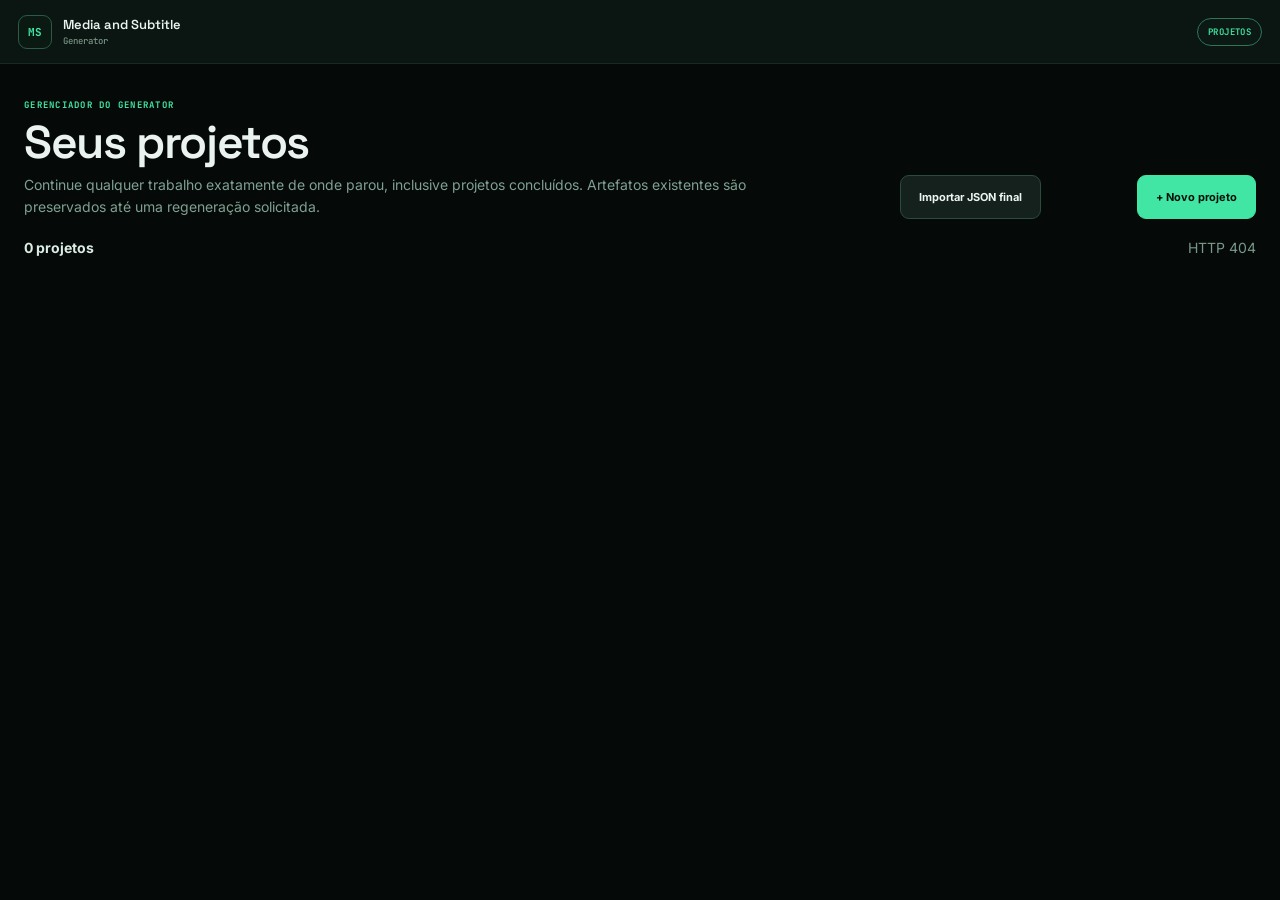
==== static/index.html @ 605be4d1 "Initial commit: Media and Subtitle Generator" ====
<!doctype html><html lang="pt-BR"><head><meta charset="utf-8"><meta name="viewport" content="width=device-width,initial-scale=1"><meta name="theme-color" content="#07100c"><title>Projetos · Generator</title><link href="https://fonts.googleapis.com/css2?family=Inter:wght@400;500;600;700&family=JetBrains+Mono:wght@400;500;600&family=Space+Grotesk:wght@500;600;700&display=swap" rel="stylesheet"><link rel="stylesheet" href="/static/styles.css?v=alpha-1.51"></head><body data-page="projects">
<header class="topbar"><a class="brand" href="/"><span class="brand-mark">MS</span><span><b>Media and Subtitle</b><small>Generator</small></span></a><div class="top-actions"><span class="alpha-chip">PROJETOS</span></div></header>
<main class="page-shell projects-shell"><header class="page-hero"><div><span class="eyebrow">GERENCIADOR DO GENERATOR</span><h1>Seus projetos</h1><p>Continue qualquer trabalho exatamente de onde parou, inclusive projetos concluídos. Artefatos existentes são preservados até uma regeneração solicitada.</p></div><button id="importFinalProject" class="btn btn-outline btn-lg" type="button">Importar JSON final</button><input id="finalProjectFile" type="file" accept=".json,application/json" hidden><button id="newProject" class="btn btn-primary btn-lg" type="button">+ Novo projeto</button></header><section class="projects-summary"><b id="projectCount">0 projetos</b><span id="projectsMessage">Carregando…</span></section><section id="projectsGrid" class="projects-grid" aria-live="polite"></section><nav id="projectsPagination" class="projects-pagination" aria-label="Paginação"></nav></main>
<dialog id="deleteProjectDialog" class="app-dialog project-delete-dialog"><div class="dialog-panel"><header class="dialog-head"><div><span class="mini-kicker">EXCLUIR PROJETO</span><h2>Confirma a exclusão?</h2></div></header><p id="deleteProjectText"></p><div class="dialog-actions"><button id="cancelDeleteProject" class="btn btn-outline" type="button">Cancelar</button><button id="confirmDeleteProject" class="btn btn-danger" type="button">Excluir definitivamente</button></div></div></dialog><script src="/static/projects.js?v=alpha-1.2" defer></script></body></html>
---- static/styles.css ----
:root{--bg:#050a08;--surface:#08110d;--surface2:#0b1712;--surface3:#0d1c16;--line:#1b352a;--line2:#284a3b;--ink:#eaf3ef;--muted:#75978a;--soft:#93aea2;--accent:#41e6a4;--accent2:#2dbf86;--warning:#ffc064;--danger:#ff8b78;--mono:"JetBrains Mono",monospace;--sans:Inter,system-ui,sans-serif;--display:"Space Grotesk",Inter,sans-serif}
*[hidden]{display:none!important}
*{box-sizing:border-box}html{background:var(--bg);color-scheme:dark;scroll-behavior:smooth}body{margin:0;background:var(--bg);color:var(--ink);font-family:var(--sans);font-size:14px;min-height:100vh}button,input{font:inherit}a{color:inherit}.topbar{height:64px;border-bottom:1px solid #172a22;background:#0b1511;display:flex;align-items:center;justify-content:space-between;padding:0 18px;position:sticky;top:0;z-index:30}.brand{display:flex;align-items:center;gap:11px;text-decoration:none}.brand-mark{width:34px;height:34px;border:1px solid #2b5b47;border-radius:9px;display:grid;place-items:center;color:var(--accent);font:700 11px var(--mono);background:#0a1a13}.brand b{display:block;font:600 13px var(--display)}.brand small{display:block;color:#779487;font:500 9px var(--mono);margin-top:2px}.top-actions{display:flex;gap:8px;align-items:center}.alpha-chip,.status-chip,.stage-chip,.hero-badge{border:1px solid #274b3b;border-radius:999px;padding:7px 10px;font:600 9px var(--mono);letter-spacing:.04em;color:#89a99b;background:#0b1813}.alpha-chip,.stage-chip.ready{color:var(--accent);border-color:#2d7658}.flow-nav{margin:14px 16px 0;border:1px solid #193126;border-radius:11px;background:#08120e;display:flex;overflow:hidden;position:sticky;top:76px;z-index:20}.flow-nav a{flex:1;min-width:0;text-decoration:none;display:flex;align-items:center;justify-content:center;gap:7px;padding:10px 12px;color:#547466;font:600 10px var(--mono);border-right:1px solid #13261e;pointer-events:none}.flow-nav a:last-child{border-right:0}.flow-nav a.active{background:#0e2118;color:#f1faf6}.flow-nav a.active span{color:var(--accent)}.page-shell{width:min(1420px,calc(100% - 32px));margin:0 auto;padding:26px 0 70px}.page-hero{display:flex;align-items:flex-end;justify-content:space-between;gap:24px;margin:4px 8px 20px}.eyebrow,.mini-kicker,.field-label{font:700 9px var(--mono);letter-spacing:.14em;color:var(--accent)}.page-hero h1{font:600 clamp(30px,4vw,46px)/1.04 var(--display);margin:8px 0 7px;letter-spacing:-.03em}.page-hero p{margin:0;color:#7fa092;max-width:780px;line-height:1.6}.hero-badge{padding:9px 13px}.panel{border:1px solid #1b3a2d;border-radius:16px;background:#07130e;margin:0 8px 18px;overflow:hidden;box-shadow:0 12px 38px rgba(0,0,0,.12)}.stage-panel{scroll-margin-top:130px}.panel-head{display:flex;align-items:center;justify-content:space-between;gap:20px;padding:18px 22px;border-bottom:1px solid #173126;background:#081610}.stage-title{display:flex;align-items:center;gap:14px}.stage-number{width:38px;height:38px;border-radius:11px;border:1px solid #2e654e;display:grid;place-items:center;color:var(--accent);font:700 10px var(--mono)}.stage-title h2{margin:0 0 4px;font:600 20px var(--display)}.stage-title p{margin:0;color:#769688;font-size:11px;line-height:1.5}.stage-chip{white-space:nowrap}.field-block{display:block;padding:22px}.field-label{display:block;margin-bottom:9px}.url-row{display:flex;gap:10px}.text-field{width:100%;border:1px solid #294b3d;border-radius:10px;background:#06100c;color:#edf6f2;padding:13px 14px;outline:none}.text-field:focus{border-color:var(--accent);box-shadow:0 0 0 2px rgba(65,230,164,.08)}.mono{font-family:var(--mono);font-size:11px}.inline-status{margin-top:9px;color:#668679;font:500 10px/1.45 var(--mono);min-height:15px}.inline-status.loading{color:#d3b06a}.inline-status.success{color:var(--accent)}.inline-status.error{color:var(--danger)}.btn{appearance:none;border:1px solid #2b4b3d;border-radius:9px;background:#12221b;color:#ecf4f0;min-height:40px;padding:0 14px;font-weight:700;font-size:11px;cursor:pointer;transition:.15s ease;white-space:nowrap}.btn:hover:not(:disabled){border-color:#438365;transform:translateY(-1px)}.btn:disabled{opacity:.42;cursor:not-allowed}.btn-outline{background:#14211c}.btn-primary{background:var(--accent);border-color:var(--accent);color:#04110b}.btn-primary:hover:not(:disabled){background:#50efb0}.btn-lg{min-height:44px;padding:0 18px}.btn-sm{min-height:34px;font-size:10px}.validated-box{margin:0 22px 22px;border:1px solid #2c8f65;border-radius:13px;background:#0a2117;padding:17px;display:grid;grid-template-columns:auto 1fr auto;gap:14px;align-items:center}.validated-icon{width:38px;height:38px;border-radius:50%;display:grid;place-items:center;background:var(--accent);color:#042014;font-weight:800}.validated-box h3{margin:4px 0;font:600 16px var(--display)}.validated-box p{margin:0 0 5px;color:#8daf9f;font-size:11px}.validated-box code{color:#77a995;font:500 9px var(--mono);overflow-wrap:anywhere}.type-picker{border:0;margin:0;padding:22px;display:grid;grid-template-columns:1fr 1fr;gap:12px}.type-picker legend{grid-column:1/-1;padding:0;margin-bottom:8px;font:700 9px var(--mono);letter-spacing:.14em;color:#6f9082}.type-option{display:block;position:relative}.type-option input{position:absolute;opacity:0}.type-option span{display:block;border:1px solid #223f33;border-radius:13px;background:#0a1712;padding:16px;min-height:92px;cursor:pointer}.type-option b{display:block;font:600 14px var(--display);margin-bottom:6px}.type-option small{color:#739486;line-height:1.5}.type-option input:checked+span{border-color:#3ecf91;box-shadow:0 0 0 1px #3ecf91 inset;background:#0d2017}.dual-toggle{margin:0 22px 18px;padding:15px;border:1px solid #223e32;border-radius:12px;background:#09150f;display:flex;align-items:center;gap:12px;cursor:pointer}.dual-toggle input{position:absolute;opacity:0}.switch{width:40px;height:22px;border-radius:999px;border:1px solid #345847;background:#0b1712;position:relative;flex:0 0 auto}.switch:after{content:"";width:16px;height:16px;border-radius:50%;background:#6b8378;position:absolute;top:2px;left:3px;transition:.15s}.dual-toggle input:checked+.switch{border-color:#3cd794;background:#123221}.dual-toggle input:checked+.switch:after{left:19px;background:var(--accent)}.dual-toggle b{display:block;font-size:12px}.dual-toggle small{display:block;color:#739486;margin-top:3px}.notice{margin:0 22px 18px;border:1px solid #765622;border-radius:11px;padding:13px 15px;background:#1b160b;display:flex;gap:12px;align-items:center}.notice b{color:#ffd18a}.notice span{color:#a99775;font-size:11px}.stage-actions{padding:0 22px 22px;display:flex;align-items:center;justify-content:space-between;gap:10px}.prepare-box{padding:20px 22px}.prepare-row{display:flex;align-items:center;justify-content:space-between;gap:12px;font-size:11px}.prepare-row strong{font:700 11px var(--mono);color:var(--accent)}.progress-track{height:5px;background:#11231b;border-radius:999px;overflow:hidden;margin:12px 0}.progress-track i{display:block;height:100%;width:0;background:var(--accent);transition:width .2s ease}.prepare-box p{margin:0;color:#739486;font-size:10px}.wave-workspace{padding:18px 22px 22px}.video-shell{background:#000;border:1px solid #193629;border-radius:13px;overflow:hidden}.video-shell video{display:block;width:100%;max-height:520px;background:#000}.wave-editor-body{margin-top:12px;border:1px solid #1f3e31;border-radius:12px;overflow:hidden;background:#06100c}.wave-head{height:38px;padding:0 12px;display:flex;align-items:center;justify-content:space-between;color:#6e9182;font:600 9px var(--mono);letter-spacing:.06em}.wave-editor-stage{--wave-bg:#07100c;--wave-line:#355346;--wave-accent:#38e5a5;position:relative;width:100%;min-height:118px;outline:none;cursor:crosshair}.wave-editor-stage:focus{box-shadow:0 0 0 1px #3ecf91 inset}.wave-editor-stage canvas{display:block}.wave-legend{height:34px;border-top:1px solid #163126;display:flex;align-items:center;gap:18px;padding:0 12px;color:#668678;font:600 8px var(--mono)}.wave-legend i{display:inline-block;width:8px;height:8px;border-radius:50%;margin-right:5px}.wave-legend .in,.wave-legend .out{background:var(--accent)}.wave-legend .play{background:#fff}.range-grid{display:grid;grid-template-columns:1fr auto 1fr minmax(130px,.42fr);gap:10px;align-items:end;margin-top:12px}.range-grid label,.duration-box{border:1px solid #213f33;border-radius:10px;padding:10px;background:#091611}.range-grid label span,.duration-box span{display:block;color:#6d8e80;font:700 8px var(--mono);letter-spacing:.08em;margin-bottom:6px}.range-time{width:100%;border:0;background:transparent;color:#eff8f4;outline:none;font:600 12px var(--mono)}.range-arrow{padding-bottom:18px;color:#5c7d6e}.duration-box b{font:600 12px var(--mono);color:var(--accent)}.wave-controls{margin-top:12px;display:flex;align-items:center;justify-content:space-between;gap:14px}.wave-controls>div:first-child{display:flex;gap:8px;flex-wrap:wrap}.shortcuts{display:flex;gap:8px;flex-wrap:wrap;justify-content:flex-end;color:#668678;font:500 8px var(--mono)}kbd{border:1px solid #315245;border-bottom-width:2px;border-radius:5px;padding:2px 5px;background:#0c1b15;color:#b6cec3;font:600 8px var(--mono)}.final-actions{padding:18px 0 0}.app-dialog{width:min(760px,calc(100% - 28px));border:1px solid #315845;border-radius:16px;padding:0;background:#09130f;color:var(--ink);box-shadow:0 30px 90px rgba(0,0,0,.65)}.app-dialog::backdrop{background:rgba(0,0,0,.74);backdrop-filter:blur(3px)}.dialog-panel{padding:20px}.dialog-head{display:flex;justify-content:space-between;align-items:flex-start;gap:16px}.dialog-head h2{margin:5px 0 0;font:600 24px var(--display)}.dialog-panel>p{color:#78988a;font-size:11px;line-height:1.55}.dialog-x{appearance:none;border:0;background:transparent;color:#91aa9f;font-size:27px;cursor:pointer}.dialog-panel .field-block{padding:12px 0}.validated-inline{display:flex;gap:10px;align-items:center;border:1px solid #2c8f65;background:#0a2117;border-radius:10px;padding:11px 12px}.validated-inline>span{color:var(--accent);font-weight:800}.validated-inline b{display:block;font-size:11px}.validated-inline small{display:block;color:#78a08d;margin-top:3px}.dialog-actions{display:flex;justify-content:flex-end;gap:9px;padding-top:17px;margin-top:16px;border-top:1px solid #20372e}
@media(max-width:850px){.topbar{padding:0 12px}.flow-nav{margin:10px 8px 0;top:72px}.flow-nav a{font-size:8px;padding:9px 6px}.page-shell{width:min(100% - 16px,1420px);padding-top:18px}.page-hero{align-items:flex-start;flex-direction:column}.panel{margin-left:0;margin-right:0}.validated-box{grid-template-columns:auto 1fr}.validated-box .btn{grid-column:1/-1}.type-picker{grid-template-columns:1fr}.range-grid{grid-template-columns:1fr auto 1fr}.duration-box{grid-column:1/-1}.wave-controls{align-items:flex-start;flex-direction:column}.shortcuts{justify-content:flex-start}.url-row{flex-direction:column}.stage-title p{display:none}.hero-badge{display:none}}

/* Alpha 1.1 — one flow per page */
.flow-nav a{pointer-events:auto}
.flow-nav a.is-disabled{pointer-events:none;opacity:.36}
.btn-link{display:inline-flex;align-items:center;justify-content:center;text-decoration:none}
.source-summary{margin:20px 22px 0;padding:14px 16px;border:1px solid #1e3c30;border-radius:11px;background:#08150f;display:grid;grid-template-columns:auto 1fr;gap:5px 14px;align-items:center}
.source-summary .mini-kicker{grid-row:1/3}.source-summary b{font:600 13px var(--display)}.source-summary code{color:#6f9483;font:500 9px var(--mono);overflow-wrap:anywhere}
.page-status{margin:0 22px 14px}.wave-page-panel{padding-bottom:2px}
.video-shell{width:812px;max-width:100%;height:397px;margin:0 auto;background:#000;display:flex;align-items:center;justify-content:center}
.video-shell video{display:block;width:812px;height:397px;max-width:100%;max-height:none;object-fit:contain;background:#000}
.wave-editor-body,.range-grid,.wave-controls,#cutMessage,.final-actions{width:min(100%,1000px);margin-left:auto;margin-right:auto}
.wave-editor-body{margin-top:14px}
@media(max-width:850px){
  .video-shell{width:100%;height:auto;aspect-ratio:812/397}
  .video-shell video{width:100%;height:100%;aspect-ratio:812/397}
  .source-summary{grid-template-columns:1fr}.source-summary .mini-kicker{grid-row:auto}
}

/* Alpha 1.2 — desktop split layout + global Wave Editor contract */
.flow-nav{top:64px;margin-top:0;z-index:29;border-radius:0 0 11px 11px;box-shadow:0 10px 28px rgba(0,0,0,.22)}
.wave-workspace{padding:18px 22px 22px}
.wave-main-grid{display:grid;grid-template-columns:812px minmax(0,1fr);gap:20px;align-items:start;margin:0 auto;max-width:1344px}
.wave-video-column,.wave-editor-column{min-width:0}
.column-kicker{margin:0 0 8px;color:#6f9383;font:700 9px var(--mono);letter-spacing:.1em}
.wave-video-column .video-shell{width:812px;max-width:100%;height:397px;margin:0;background:#000}
.wave-video-column .video-shell video{display:block;width:812px;height:397px;max-width:100%;max-height:none;object-fit:contain;background:#000}
.wave-editor-column .wave-editor-body{width:100%;margin:0}
.wave-editor-column .wave-editor-stage{min-height:196px}
.wave-editor-column .range-grid{width:100%;grid-template-columns:minmax(0,1fr) auto minmax(0,1fr);margin-top:10px}
.wave-editor-column .duration-box{grid-column:1/-1}
.wave-editor-column .wave-controls{width:100%;align-items:flex-start;flex-direction:column}
.wave-editor-column .shortcuts{justify-content:flex-start}
.wave-workspace>#cutMessage,.wave-workspace>.final-actions{width:min(100%,1344px);margin-left:auto;margin-right:auto}
.range-selector{cursor:text;transition:border-color .15s ease,box-shadow .15s ease}
.range-selector:focus-within{border-color:var(--accent);box-shadow:0 0 0 1px rgba(65,230,164,.28) inset}
.wave-editor-stage[data-active-handle="start"]{box-shadow:0 0 0 1px rgba(65,230,164,.55) inset}
.wave-editor-stage[data-active-handle="end"]{box-shadow:0 0 0 1px rgba(255,192,100,.55) inset}

@media(max-width:1180px){
  .wave-main-grid{grid-template-columns:1fr;max-width:812px}
  .wave-video-column .video-shell{width:100%;height:auto;aspect-ratio:812/397}
  .wave-video-column .video-shell video{width:100%;height:100%;aspect-ratio:812/397}
}
@media(max-width:850px){
  .flow-nav{top:64px;margin:0 8px;border-radius:0 0 10px 10px}
  .wave-main-grid{gap:14px}
  .wave-editor-column .range-grid{grid-template-columns:1fr auto 1fr}
  .wave-editor-column .wave-editor-stage{min-height:150px}
}
@media(max-width:560px){
  .wave-editor-column .range-grid{grid-template-columns:1fr}
  .wave-editor-column .range-arrow{display:none}
  .wave-editor-column .duration-box{grid-column:auto}
}

/* Alpha 1.3 — media processing page: live logs + downloadable artifacts */
.process-page-shell{width:min(1420px,calc(100% - 32px));margin:0 auto;padding:22px 0 60px}
.process-grid{display:grid;grid-template-columns:minmax(0,1fr) minmax(420px,.86fr);gap:18px;align-items:stretch}
.process-pane{border:1px solid #1b3a2d;border-radius:16px;background:#07130e;min-height:610px;overflow:hidden;box-shadow:0 12px 38px rgba(0,0,0,.12)}
.process-pane-head{height:82px;padding:0 20px;display:flex;align-items:center;justify-content:space-between;gap:16px;border-bottom:1px solid #173126;background:#081610}
.process-pane-head h1{margin:4px 0 0;font:600 24px var(--display)}
.process-progress{padding:16px 18px 13px;border-bottom:1px solid #143026;background:#07110d}
.process-progress>div:first-child{display:flex;align-items:center;justify-content:space-between;gap:14px;color:#86a698;font:500 10px var(--mono)}
.process-progress strong{color:var(--accent)}
.process-progress .progress-track{margin:10px 0 0}
.process-error{margin:14px 16px 0;border:1px solid #753e35;background:#20100d;color:#ff9d8d;border-radius:10px;padding:11px 12px;font:500 10px/1.5 var(--mono);white-space:pre-wrap}
.process-logs{height:475px;overflow:auto;padding:12px 16px 18px;background:#050d09;scrollbar-color:#284a3b #07100c}
.log-empty{padding:18px;color:#587669;font:500 10px var(--mono);text-align:center}
.log-line{display:grid;grid-template-columns:76px minmax(0,1fr);gap:10px;padding:7px 0;border-bottom:1px solid rgba(31,63,49,.42);font:500 10px/1.5 var(--mono)}
.log-line time{color:#526f63}.log-line span{color:#94aea2;overflow-wrap:anywhere}
.log-line.success span{color:#72dcaf}.log-line.warning span{color:#e2bc75}.log-line.error span{color:#ff9381}
.artifact-note{margin:16px 18px 4px;color:#6e9182;font:500 10px/1.55 var(--mono)}
.artifact-list{padding:12px 18px 20px;display:grid;gap:10px}
.artifact-empty{min-height:120px;border:1px dashed #28483a;border-radius:13px;display:grid;place-content:center;text-align:center;padding:20px;color:#617f72}
.artifact-empty b{font:600 12px var(--display);color:#95ada2}.artifact-empty span{margin-top:5px;font-size:10px}
.artifact-card{display:grid;grid-template-columns:48px minmax(0,1fr) auto;gap:13px;align-items:center;min-height:78px;padding:12px 14px;border:1px solid #214235;border-radius:13px;background:#091711;text-decoration:none;transition:.15s ease}
.artifact-card:hover{border-color:#3d8a66;background:#0c1d16;transform:translateY(-1px)}
.artifact-icon{width:44px;height:44px;border:1px solid #2f674f;border-radius:10px;display:grid;place-items:center;color:var(--accent);background:#081d14;font:700 9px var(--mono)}
.artifact-copy{min-width:0}.artifact-copy b{display:block;overflow:hidden;text-overflow:ellipsis;white-space:nowrap;font:600 12px var(--display)}.artifact-copy small{display:block;margin-top:5px;color:#6f9182;font:500 9px/1.4 var(--mono)}
.artifact-meta{display:flex;align-items:center;gap:10px;color:#6e9182;font:600 9px var(--mono);white-space:nowrap}.artifact-meta strong{font-size:18px;color:var(--accent)}
@media(max-width:980px){.process-grid{grid-template-columns:1fr}.process-pane{min-height:0}.process-logs{height:390px}}
@media(max-width:560px){.process-page-shell{width:calc(100% - 16px);padding-top:12px}.process-pane-head{height:72px;padding:0 14px}.process-pane-head h1{font-size:20px}.artifact-card{grid-template-columns:42px minmax(0,1fr)}.artifact-meta{grid-column:2;justify-content:space-between}.log-line{grid-template-columns:64px minmax(0,1fr)}}

/* Alpha 1.5 — raw external JSON import preserves protected numeric types */
.process-next-wrap{display:flex;justify-content:flex-end;gap:10px;padding:18px 0 0}
.external-page-shell{width:min(1420px,calc(100% - 32px));margin:0 auto;padding:22px 0 70px;display:grid;gap:18px}
.external-download-panel,.external-return-panel{border:1px solid #1b3a2d;border-radius:16px;background:#07130e;overflow:hidden;box-shadow:0 12px 38px rgba(0,0,0,.12)}
.external-section-head{padding:20px 22px;border-bottom:1px solid #173126;background:#081610;display:flex;align-items:center;justify-content:space-between;gap:18px}
.external-section-head.compact{display:block}.external-section-head h1,.external-section-head h2{margin:5px 0 5px;font:600 24px var(--display)}.external-section-head p{margin:0;color:#769688;font-size:11px;line-height:1.55;max-width:900px}
.external-artifact-grid{padding:18px 20px;display:grid;grid-template-columns:repeat(4,minmax(0,1fr));gap:12px}
.external-artifact-card{display:grid;grid-template-columns:48px minmax(0,1fr);gap:12px;align-items:center;min-height:104px;padding:14px;border:1px solid #214235;border-radius:13px;background:#091711;text-decoration:none;transition:.15s ease}
.external-artifact-card:hover{border-color:#3d8a66;background:#0c1d16;transform:translateY(-1px)}.external-artifact-card .artifact-meta{grid-column:2;justify-content:space-between}
.external-contract-note{margin:0 20px 20px;border:1px solid #23483a;border-radius:12px;background:#081a13;padding:13px 15px;display:grid;gap:5px}.external-contract-note b{font:600 11px var(--display);color:#9fc2b2}.external-contract-note span{color:#739687;font:500 9px/1.55 var(--mono)}.external-contract-note code{color:var(--accent)}
.external-return-panel{padding-bottom:2px}.external-drop-zone{margin:20px;border:1px dashed #37644f;border-radius:16px;min-height:190px;background:#071711;display:flex;flex-direction:column;align-items:center;justify-content:center;text-align:center;padding:28px;cursor:pointer;transition:.15s ease;outline:none}.external-drop-zone:hover,.external-drop-zone:focus,.external-drop-zone.is-dragging{border-color:var(--accent);background:#0a2017;box-shadow:0 0 0 2px rgba(65,230,164,.08) inset}.external-drop-zone.is-loading{opacity:.7;pointer-events:none}.drop-icon{width:48px;height:48px;border-radius:50%;display:grid;place-items:center;border:1px solid #32634e;color:var(--accent);font-size:24px;margin-bottom:13px}.external-drop-zone b{font:600 17px var(--display)}.external-drop-zone span:last-child{margin-top:7px;color:#78998b;font:500 10px var(--mono)}
.external-validation-error{margin:0 20px 18px;border:1px solid #753e35;background:#20100d;color:#ff9d8d;border-radius:11px;padding:13px 14px;font:500 10px/1.6 var(--mono);white-space:pre-wrap;overflow-wrap:anywhere}
.external-validation-success{margin:0 20px 18px;border:1px solid #2c8f65;background:#0a2117;border-radius:13px;padding:16px;display:grid;grid-template-columns:auto 1fr;gap:13px;align-items:center}.external-validation-success h3{margin:4px 0;font:600 15px var(--display)}.external-validation-success p{margin:0;color:#83aa98;font:500 9px/1.5 var(--mono)}
.external-actions{padding:0 20px 20px}
@media(max-width:1100px){.external-artifact-grid{grid-template-columns:repeat(2,minmax(0,1fr))}}
@media(max-width:700px){.external-page-shell{width:calc(100% - 16px);padding-top:12px}.external-section-head{align-items:flex-start;flex-direction:column}.external-artifact-grid{grid-template-columns:1fr;padding:14px}.external-drop-zone{margin:14px;min-height:160px}.external-actions{padding:0 14px 14px;flex-direction:column;align-items:stretch}.external-actions .btn{width:100%}.process-next-wrap{padding-right:2px}}

/* Alpha 1.6 — single-cue EN/PT human review */
.cue-review-page-shell{width:min(1420px,calc(100% - 32px));margin:0 auto;padding:22px 0 72px;display:grid;grid-template-columns:300px minmax(0,1fr);gap:18px;align-items:start}
.cue-review-sidebar,.cue-review-main{border:1px solid #1b3a2d;border-radius:16px;background:#07130e;box-shadow:0 12px 38px rgba(0,0,0,.12)}
.cue-review-sidebar{position:sticky;top:116px;max-height:calc(100vh - 136px);overflow:hidden;display:flex;flex-direction:column}
.cue-sidebar-head{padding:18px 17px 13px;border-bottom:1px solid #173126;background:#081610;display:flex;align-items:center;justify-content:space-between;gap:12px}
.cue-sidebar-head h1{margin:4px 0 0;font:600 21px var(--display)}
.cue-review-progress{min-width:50px;padding:6px 8px;border:1px solid #2b5a45;border-radius:999px;color:var(--accent);font:600 9px var(--mono);text-align:center}
.cue-review-counts{display:grid;grid-template-columns:1fr 1fr;gap:1px;border-bottom:1px solid #173126;background:#173126}
.cue-review-counts span{padding:9px 11px;background:#08130e;color:#6e9182;font:500 9px var(--mono);text-align:center}.cue-review-counts b{color:#a8c1b6}
.cue-review-list{min-height:180px;overflow-y:auto;padding:8px;scrollbar-color:#284a3b #07100c}
.cue-review-list-item{width:100%;display:grid;grid-template-columns:28px minmax(0,1fr) auto;gap:8px;align-items:center;min-height:46px;padding:7px 8px;border:1px solid transparent;border-radius:9px;background:transparent;color:#91aa9e;text-align:left;cursor:pointer}
.cue-review-list-item:hover{background:#0a1b14;border-color:#214235}.cue-review-list-item.active{background:#0b2117;border-color:#357052}
.cue-list-order{color:#668476;font:600 9px var(--mono)}.cue-list-copy{overflow:hidden;text-overflow:ellipsis;white-space:nowrap;font-size:10px}.cue-list-status{padding:4px 5px;border-radius:5px;font:700 7px var(--mono);letter-spacing:.04em}
.cue-review-list-item.pending .cue-list-status{color:#b99b65;background:#221c0e}.cue-review-list-item.accepted .cue-list-status{color:#65dba8;background:#092619}
.cue-review-main{overflow:hidden;min-height:560px}
.cue-review-head{padding:22px 24px;border-bottom:1px solid #173126;background:#081610;display:flex;align-items:flex-start;justify-content:space-between;gap:20px}
.cue-review-head h1{margin:5px 0 4px;font:600 27px var(--display)}.cue-review-head p{margin:0;color:#759587;font-size:11px}
.cue-review-workspace{display:grid;grid-template-columns:minmax(320px,.95fr) minmax(360px,1.05fr);gap:18px;padding:20px 24px}.cue-review-player{min-width:0;align-self:start}.cue-review-video-shell{position:relative;overflow:hidden;border:1px solid #214235;border-radius:12px;background:#020503;aspect-ratio:16/9}.cue-review-video-shell video{display:block;width:100%;height:100%;object-fit:contain;background:#000}.cue-video-state{min-height:17px;padding-top:6px;color:#769586;font:500 8px var(--mono)}.cue-video-state.ready{color:#61c99a}.cue-video-state.error{color:#ff8c80}.cue-review-player-tools{display:flex;align-items:center;gap:8px;flex-wrap:wrap;padding-top:7px}.cue-review-player-tools .btn{min-height:36px;padding:0 12px}.cue-review-autoplay{display:flex;align-items:center;gap:6px;color:#8daa9c;font:500 8px var(--mono);cursor:pointer}.cue-review-autoplay input{accent-color:#41e6a4}.cue-review-timing{width:100%;color:#86a596;font:600 8px var(--mono)}.cue-review-shortcuts{color:#678779;font:500 8px var(--mono)}.cue-review-shortcuts kbd{display:inline-grid;place-items:center;min-height:20px;margin:0 3px;padding:0 6px;border:1px solid #315642;border-bottom-width:2px;border-radius:5px;background:#0b1c14;color:#b6d0c3;font:600 8px var(--mono)}.cue-review-list-item.is-playing{box-shadow:inset 3px 0 #41e6a4;background:#0c251a}
.cue-review-boxes{display:grid;grid-template-columns:repeat(2,minmax(0,1fr));gap:12px;min-width:0}
.cue-text-box{display:block}.cue-text-box>span{display:flex;align-items:center;gap:8px;margin:0 0 8px;color:#83a293;font:600 10px var(--mono)}.cue-text-box>span b{display:grid;place-items:center;width:25px;height:20px;border:1px solid #2d5a46;border-radius:5px;color:var(--accent);font-size:8px}
.cue-text-box textarea{display:block;width:100%;min-height:220px;resize:vertical;border:1px solid #244837;border-radius:13px;background:#050d09;color:#ecf6f1;padding:17px 18px;font:500 18px/1.65 var(--display);outline:none;transition:border-color .15s ease,box-shadow .15s ease}
.cue-text-box textarea:focus{border-color:#3b9b6d;box-shadow:0 0 0 2px rgba(65,230,164,.08)}
.cue-review-main>.inline-status{margin:0 24px;min-height:22px}
.cue-review-actions{padding:16px 24px 24px;display:flex;align-items:center;justify-content:flex-end;gap:10px;border-top:1px solid #142d23}
.cue-review-actions #restoreAICue{margin-right:auto}
.cue-review-actions #deleteCueReview{margin-right:auto}.cue-review-actions #deleteCueReview+#restoreAICue{margin-right:0}.btn-danger{border-color:#71372f;background:#2a1411;color:#ff9a8b}.btn-danger:hover:not(:disabled){border-color:#b65447;background:#3a1915}
.cue-context-menu{position:fixed;z-index:1000;width:210px;padding:6px;border:1px solid #315744;border-radius:10px;background:#09150f;box-shadow:0 18px 50px rgba(0,0,0,.55)}.cue-context-menu[hidden]{display:none}.cue-context-menu button{display:block;width:100%;min-height:34px;padding:0 10px;border:0;border-radius:6px;background:transparent;color:#c7dacf;text-align:left;font:600 10px var(--sans);cursor:pointer}.cue-context-menu button:hover{background:#11271d;color:#fff}.cue-context-menu button:disabled{color:#426052;cursor:not-allowed}.cue-context-menu button:disabled:hover{background:transparent;color:#426052}.cue-context-menu button.danger{color:#ff9a8b}.cue-context-menu button.danger:hover{background:#351814}.cue-context-menu>span{display:block;height:1px;margin:5px;background:#1e392d}
.fine-split-dialog{width:min(760px,calc(100% - 28px))}.fine-split-wave{position:relative;overflow:hidden;margin-top:18px;border:1px solid #2d5744;border-radius:12px;background:#06100c;cursor:ew-resize;touch-action:none;user-select:none}.fine-split-wave:focus{outline:0;box-shadow:0 0 0 2px rgba(255,81,72,.22)}.fine-split-wave canvas{display:block;width:100%;height:150px}.fine-split-readout{display:flex;align-items:center;justify-content:space-between;margin-top:10px;padding:10px 12px;border:1px solid #243f34;border-radius:9px;background:#081610}.fine-split-readout span{color:#78998a;font:700 8px var(--mono);letter-spacing:.1em}.fine-split-readout b{color:#ff7169;font:700 12px var(--mono)}
.fine-split-video-shell{overflow:hidden;margin-top:14px;border:1px solid #294c3d;border-radius:12px;background:#000;aspect-ratio:16/9}.fine-split-video-shell video{display:block;width:100%;height:100%;object-fit:contain;background:#000}.fine-split-preview-actions{display:flex;align-items:center;justify-content:space-between;gap:12px;margin-top:10px}.fine-split-preview-actions small{color:#789487;font:500 9px var(--mono)}
.fine-split-sides{display:flex;justify-content:space-between;gap:12px;margin-top:8px;color:#72998a;font:700 8px var(--mono);letter-spacing:.06em}.fine-split-sides span:last-child{color:#c77772;text-align:right}
.fine-split-text{margin-top:10px;padding:11px 12px;border:1px solid #29483b;border-radius:10px;background:#07130e}.fine-split-text>span{display:block;margin-bottom:8px;color:#78998a;font:700 8px var(--mono);letter-spacing:.08em}.fine-split-text>div{display:flex;flex-wrap:wrap;gap:5px}.fine-split-word{display:inline-block;border:1px solid #29483b;border-radius:6px;padding:5px 7px;background:#0b1a14;color:#a9c1b6;cursor:default;font:600 11px var(--sans)}.fine-split-word.before{opacity:.55}.fine-split-word.last-current{opacity:1;border-color:#55e6aa;background:#103427;color:#fff;box-shadow:0 0 0 1px #55e6aa inset}.fine-split-word.first-new{border-color:#ff6259;background:#351512;color:#fff;box-shadow:0 0 0 1px #ff6259 inset}
#musicPending[hidden]{display:none}
.cue-v2-shell{display:grid;grid-template-columns:290px minmax(0,1fr);min-height:calc(100vh - 128px);background:#07110d}.cue-v2-sidebar{border-right:1px solid #173429;background:#06100c;min-height:0}.cue-v2-sidebar>header{display:flex;align-items:center;justify-content:space-between;padding:22px;border-bottom:1px solid #173429}.cue-v2-sidebar h1{margin:3px 0 0}.cue-v2-sidebar>header>b{padding:7px 10px;border:1px solid #286047;border-radius:20px;color:#41e6a4;font:700 10px var(--mono)}.cue-v2-list{height:calc(100vh - 220px);overflow:auto;padding:10px}.cue-v2-list button{display:grid;grid-template-columns:28px 1fr;gap:3px 8px;width:100%;padding:12px;margin-bottom:5px;border:1px solid transparent;border-radius:9px;background:transparent;color:#a6bcb2;text-align:left;cursor:pointer}.cue-v2-list button:hover{background:#0b1b14}.cue-v2-list button.active{border-color:#39b47f;background:#10281e;color:#fff}.cue-v2-list button.accepted small{color:#41e6a4}.cue-v2-list small{grid-row:1/3;color:#5e8975;font:700 9px var(--mono)}.cue-v2-list span{overflow:hidden;text-overflow:ellipsis;white-space:nowrap;font:600 11px var(--sans)}.cue-v2-list i{color:#668b7a;font:500 8px var(--mono);font-style:normal}.cue-v2-main{min-width:0;padding:24px}.cue-v2-head{display:flex;align-items:flex-start;justify-content:space-between;margin-bottom:18px}.cue-v2-head h1{margin:4px 0}.cue-v2-head p{margin:0;color:#7fa08f;font-size:12px}.cue-v2-head-actions{display:flex;align-items:center;gap:10px}.cue-v2-grid{display:grid;grid-template-columns:minmax(340px,.9fr) minmax(440px,1.1fr);gap:16px}.cue-v2-video,.cue-v2-timeline,.cue-v2-text{border:1px solid #1d4736;border-radius:13px;background:#081610;overflow:hidden}.cue-v2-video video{display:block;width:100%;aspect-ratio:16/9;background:#000;object-fit:contain}.cue-v2-playerbar{display:flex;align-items:center;gap:8px;padding:10px}.cue-v2-playerbar span{margin-left:auto;color:#70b495;font:600 10px var(--mono)}.cue-v2-timeline{padding:14px}.cue-v2-wave-head{display:flex;justify-content:space-between;margin-bottom:10px;color:#6f9b87;font:700 8px var(--mono);letter-spacing:.06em}.cue-v2-wave-head b{color:#d9f7e9}.cue-v2-wave{position:relative;height:170px;overflow:hidden;border:1px solid #24523e;border-radius:10px;background:#06100c;cursor:crosshair;touch-action:none;user-select:none}.cue-v2-wave canvas{display:block;width:100%;height:170px}.cue-v2-handle{position:absolute;z-index:3;top:0;bottom:0;width:5px;padding:0;transform:translateX(-50%);border:0;cursor:ew-resize}.cue-v2-handle:before{content:"";position:absolute;top:7px;left:50%;width:18px;height:18px;transform:translateX(-50%);border-radius:50%}.cue-v2-handle.in{background:#41e6a4}.cue-v2-handle.in:before{background:#41e6a4;box-shadow:0 0 0 3px #063c29}.cue-v2-handle.out{background:#ff5148}.cue-v2-handle.out:before{background:#ff5148;box-shadow:0 0 0 3px #40100d}.cue-v2-playhead{position:absolute;z-index:2;top:0;bottom:0;width:1px;background:#fff;pointer-events:none}.cue-v2-times{display:grid;grid-template-columns:1fr auto 1fr auto;align-items:end;gap:9px;margin-top:11px}.cue-v2-times label span{display:block;margin-bottom:5px;color:#6c9a84;font:700 8px var(--mono)}.cue-v2-times>span{padding-bottom:13px}.cue-v2-times strong{padding-bottom:12px;color:#41e6a4;font:700 10px var(--mono)}.cue-v2-tools{display:flex;flex-wrap:wrap;gap:7px;margin-top:10px}.cue-v2-original{grid-column:1/-1;border:1px solid #29483b;border-radius:12px;background:#07130e;overflow:hidden}.cue-v2-original>header{display:flex;align-items:center;justify-content:space-between;padding:8px 12px;border-bottom:1px solid #1c3a2e;color:#759786;font:700 8px var(--mono);letter-spacing:.08em}.cue-v2-original>div{display:grid;grid-template-columns:1fr 1fr;gap:1px;background:#1c3a2e}.cue-v2-original article{padding:11px 13px;background:#081610}.cue-v2-original article b{color:#719987;font:700 8px var(--mono)}.cue-v2-original article p{margin:6px 0 0;color:#94aa9f;font:500 12px/1.45 var(--sans)}.cue-v2-text{grid-column:1/-1;display:grid;grid-template-columns:1fr 1fr;gap:1px;background:#173429}.cue-v2-text label{padding:14px;background:#081610}.cue-v2-text label>span{display:block;margin-bottom:8px;color:#86a797;font:600 10px var(--mono)}.cue-v2-text label b{color:#41e6a4}.cue-v2-text textarea{box-sizing:border-box;width:100%;resize:vertical;border:0;outline:0;background:transparent;color:#f0fff7;font:600 18px/1.5 var(--sans)}.cue-v2-footer{display:flex;justify-content:space-between;gap:12px;margin-top:14px}.cue-v2-footer>div{display:flex;gap:8px}.cue-v2-main>.inline-status{min-height:22px;margin-top:10px}.cue-v2-main>.cue-review-complete{margin-top:18px}.cue-v2-menu{position:fixed;z-index:9999}@media(max-width:980px){.cue-v2-shell{grid-template-columns:1fr}.cue-v2-sidebar{border-right:0;border-bottom:1px solid #173429}.cue-v2-list{height:220px}.cue-v2-grid{grid-template-columns:1fr}.cue-v2-text,.cue-v2-original>div{grid-template-columns:1fr}.cue-v2-main{padding:14px}}
.cue-review-timing{margin:0 24px 16px;padding:14px;border:1px solid #1d4031;border-radius:12px;background:#06100c}.cue-review-time-fields{display:grid;grid-template-columns:minmax(0,1fr) auto minmax(0,1fr);gap:10px;align-items:end}.cue-review-time-fields label>span{display:block;margin-bottom:7px;color:#65a98b;font:700 8px var(--mono);letter-spacing:.09em}.cue-review-time-fields>span{padding-bottom:13px;color:#4d7e68}.cue-review-time-actions{display:flex;gap:8px;flex-wrap:wrap;margin-top:10px}.cue-review-timing>small{display:block;margin-top:10px;color:#6e8f80;font:500 9px/1.5 var(--mono)}
.shortcut-help{position:relative}.shortcut-help-trigger{width:31px;height:31px;border:1px solid #2d7658;border-radius:50%;background:#0b1813;color:#41e6a4;font:800 14px var(--mono);cursor:help}.shortcut-help-panel{position:absolute;z-index:200;top:38px;right:0;width:280px;padding:12px;border:1px solid #315744;border-radius:11px;background:#07130e;box-shadow:0 18px 48px rgba(0,0,0,.55);opacity:0;visibility:hidden;transform:translateY(-4px);transition:.15s;pointer-events:none}.shortcut-help:hover .shortcut-help-panel,.shortcut-help:focus-within .shortcut-help-panel{opacity:1;visibility:visible;transform:none}.shortcut-help-panel>b{display:block;margin-bottom:9px;color:#41e6a4;font:700 8px var(--mono);letter-spacing:.1em}.shortcut-help-panel>span{display:flex;align-items:center;justify-content:space-between;gap:12px;padding:6px 0;border-top:1px solid #173126}.shortcut-help-panel kbd{color:#dff8ec;font:700 9px var(--mono)}.shortcut-help-panel em{color:#7e9f90;font:500 9px var(--mono);font-style:normal;text-align:right}
.cue-review-complete{margin:0 24px 24px;padding:18px;border:1px solid #2c8f65;border-radius:14px;background:#0a2117;display:grid;grid-template-columns:auto minmax(0,1fr) auto;gap:14px;align-items:center}.cue-review-complete[hidden]{display:none}
.complete-check{width:42px;height:42px;border-radius:50%;display:grid;place-items:center;background:#113c29;color:var(--accent);font-size:22px}.cue-review-complete h2{margin:4px 0;font:600 18px var(--display)}.cue-review-complete p{margin:0;color:#7ca18f;font-size:10px;line-height:1.5}
@media(max-width:1120px){.cue-review-workspace{grid-template-columns:1fr}.cue-review-video-shell{max-width:760px}.cue-text-box textarea{min-height:140px}}
@media(max-width:720px){.cue-review-boxes{grid-template-columns:1fr}}
@media(max-width:980px){.cue-review-page-shell{grid-template-columns:1fr}.cue-review-sidebar{position:static;max-height:none}.cue-review-list{max-height:260px}.cue-review-complete{grid-template-columns:auto 1fr}.cue-review-complete .btn{grid-column:1/-1;width:100%}}
@media(max-width:560px){.cue-review-page-shell{width:calc(100% - 16px);padding-top:12px}.cue-review-head{padding:17px 15px;flex-direction:column}.cue-review-workspace{padding:14px 15px;gap:14px}.cue-review-player-tools .btn{flex:1}.cue-review-timing{width:100%;margin-left:0}.cue-review-main>.inline-status{margin:0 15px}.cue-review-actions{padding:14px 15px;flex-direction:column-reverse;align-items:stretch}.cue-review-actions #restoreAICue{margin-right:0}.cue-review-actions .btn{width:100%}.cue-review-complete{margin:0 15px 15px;grid-template-columns:1fr;text-align:center}.complete-check{margin:auto}}

/* Alpha 1.8 — Word by Word human review */
.word-review-page-shell{width:min(1420px,calc(100% - 32px));margin:0 auto;padding:22px 0 72px;display:grid;grid-template-columns:300px minmax(0,1fr);gap:18px;align-items:start}
.word-review-sidebar,.word-review-main{border:1px solid #1b3a2d;border-radius:16px;background:#07130e;box-shadow:0 12px 38px rgba(0,0,0,.12)}
.word-review-sidebar{position:sticky;top:116px;max-height:calc(100vh - 136px);overflow:hidden;display:flex;flex-direction:column}
.word-cue-list{min-height:180px;overflow-y:auto;padding:8px;scrollbar-color:#284a3b #07100c}
.word-cue-item{width:100%;display:grid;grid-template-columns:28px minmax(0,1fr) auto;gap:8px;align-items:center;min-height:50px;padding:7px 8px;border:1px solid transparent;border-radius:9px;background:transparent;color:#91aa9e;text-align:left;cursor:pointer}
.word-cue-item:hover{background:#0a1b14;border-color:#214235}.word-cue-item.active{background:#0b2117;border-color:#357052}
.word-cue-copy{min-width:0}.word-cue-copy b{display:block;overflow:hidden;text-overflow:ellipsis;white-space:nowrap;font-size:10px;font-weight:600}.word-cue-copy small{display:block;margin-top:3px;color:#648274;font:500 8px var(--mono)}
.word-cue-status{padding:4px 5px;border-radius:5px;font:700 7px var(--mono);letter-spacing:.04em}.word-cue-item.pending .word-cue-status{color:#b99b65;background:#221c0e}.word-cue-item.accepted .word-cue-status{color:#65dba8;background:#092619}
.word-review-main{overflow:hidden;min-height:570px}.word-review-head{padding:22px 24px;border-bottom:1px solid #173126;background:#081610;display:flex;align-items:flex-start;justify-content:space-between;gap:20px}.word-review-head h1{margin:5px 0 4px;font:600 27px var(--display)}.word-review-head p{margin:0;color:#759587;font-size:11px;line-height:1.55}
.word-strip{display:flex;gap:7px;overflow-x:auto;padding:14px 24px;border-bottom:1px solid #142d23;background:#06100c;scrollbar-color:#284a3b #07100c}.word-strip button{flex:0 0 auto;min-width:34px;min-height:32px;padding:0 9px;border:1px solid #244536;border-radius:7px;background:#0a1712;color:#789789;font:600 9px var(--mono);cursor:pointer}.word-strip button:hover{border-color:#397657}.word-strip button.active{border-color:var(--accent);color:#e8fff5;background:#0d281c}.word-strip button.accepted{color:#65dba8;border-color:#286348}.word-strip button.active.accepted{border-color:var(--accent)}
.word-review-meta{padding:13px 24px 0;display:flex;gap:10px;align-items:center;flex-wrap:wrap;color:#6f9081;font:500 9px var(--mono)}.word-review-meta>span{padding:6px 8px;border:1px solid #1f3b30;border-radius:7px;background:#07120e}.word-group-info{color:#b9a46d!important;border-color:#514326!important;background:#18150c!important}
.word-review-boxes{padding:18px 24px 24px;display:grid;grid-template-columns:1fr 1fr;gap:16px}.word-text-box textarea{min-height:150px;font-size:24px;line-height:1.45}.word-review-main>.inline-status{margin:0 24px;min-height:22px}.word-review-actions{padding:16px 24px 24px;display:flex;align-items:center;justify-content:flex-end;gap:10px;border-top:1px solid #142d23}
.word-review-player{display:grid;grid-template-columns:minmax(220px,320px) minmax(0,1fr);gap:14px;align-items:center;margin:14px 24px 0;padding:10px;border:1px solid #1d4031;border-radius:12px;background:#06100c}.word-review-player video{display:block;width:100%;aspect-ratio:16/9;object-fit:contain;border-radius:8px;background:#000}.word-review-player p{margin:6px 0 10px;color:#779889;font-size:10px;line-height:1.5}
@media(max-width:980px){.word-review-page-shell{grid-template-columns:1fr}.word-review-sidebar{position:static;max-height:none}.word-cue-list{max-height:260px}.word-review-boxes{grid-template-columns:1fr}.word-text-box textarea{min-height:120px}}
@media(max-width:560px){.word-review-page-shell{width:calc(100% - 16px);padding-top:12px}.word-review-head{padding:17px 15px;flex-direction:column}.word-review-player{grid-template-columns:1fr;margin:12px 15px 0}.word-strip{padding:11px 15px}.word-review-meta{padding:11px 15px 0}.word-review-boxes{padding:15px;gap:12px}.word-review-main>.inline-status{margin:0 15px}.word-review-actions{padding:14px 15px}.word-review-actions .btn{width:100%}}


/* Alpha 1.8 — cue timing Wave Editor + speakers */
.cue-timing-shell{width:min(1580px,calc(100% - 32px));margin:0 auto;padding:22px 0 72px;display:grid;grid-template-columns:300px minmax(0,1fr);gap:18px;align-items:start}
.cue-timing-sidebar,.cue-timing-main{border:1px solid #1b3a2d;border-radius:16px;background:#07130e;box-shadow:0 12px 38px rgba(0,0,0,.12)}
.cue-timing-sidebar{position:sticky;top:116px;max-height:calc(100vh - 136px);overflow:hidden;display:flex;flex-direction:column}.cue-timing-list{overflow-y:auto;padding:8px;min-height:220px}.cue-timing-item{width:100%;display:grid;grid-template-columns:28px minmax(0,1fr) auto;gap:8px;align-items:center;min-height:54px;padding:8px;border:1px solid transparent;border-radius:9px;background:transparent;color:#91aa9e;text-align:left;cursor:pointer}.cue-timing-item:hover{background:#0a1b14;border-color:#214235}.cue-timing-item.active{background:#0b2117;border-color:#357052}.cue-timing-copy{min-width:0}.cue-timing-copy b{display:block;overflow:hidden;text-overflow:ellipsis;white-space:nowrap;font-size:10px}.cue-timing-copy small{display:block;margin-top:3px;overflow:hidden;text-overflow:ellipsis;white-space:nowrap;color:#648274;font:500 8px var(--mono)}.cue-timing-item.pending .cue-list-status{color:#b99b65;background:#221c0e}.cue-timing-item.accepted .cue-list-status{color:#65dba8;background:#092619}
.cue-timing-main{overflow:hidden}.cue-timing-head{padding:20px 22px;border-bottom:1px solid #173126;background:#081610;display:flex;align-items:flex-start;justify-content:space-between;gap:20px}.cue-timing-head h1{margin:4px 0;font:600 26px var(--display)}.cue-timing-head p{margin:0;color:#8da99b;font-size:12px;line-height:1.5;max-width:850px}
.cue-timing-grid{display:grid;grid-template-columns:minmax(0,1fr) minmax(0,1fr);gap:16px;padding:18px 20px 0}.cue-timing-video-column,.cue-timing-wave-column{min-width:0}.cue-timing-wave-column{border:1px solid #173126;border-radius:13px;background:#06100c;padding:13px}.cue-timing-range-grid{margin-top:12px}.cue-timing-translation{margin-top:10px;padding:11px 13px;border:1px solid #183529;border-radius:10px;background:#081610;display:grid;grid-template-columns:auto 1fr;gap:10px}.cue-timing-translation span{color:#d9a458;font:700 9px var(--mono)}.cue-timing-translation p{margin:0;color:#9cb5aa;font-size:11px;line-height:1.5}
.cue-speaker-panel{margin:18px 20px 0;padding:16px;border:1px solid #1d4031;border-radius:13px;background:#081610}.cue-speaker-head{display:flex;justify-content:space-between;align-items:flex-end;gap:16px}.cue-speaker-head h2{margin:3px 0 2px;font:600 18px var(--display)}.cue-speaker-head p{margin:0;color:#6f9081;font-size:10px}.cue-speaker-add{display:flex;gap:8px;min-width:min(420px,100%)}.cue-speaker-add input,.cue-speaker-select select,.cue-speaker-chip input{border:1px solid #244837;border-radius:8px;background:#050d09;color:#ecf6f1;outline:none}.cue-speaker-add input{flex:1;min-width:0;padding:0 11px}.cue-speaker-list{display:flex;gap:7px;flex-wrap:wrap;margin-top:13px;min-height:28px;align-items:center}.cue-speaker-list>small{color:#688779;font-size:9px}.cue-speaker-chip{display:inline-flex;align-items:center;gap:4px;border:1px solid #28513f;border-radius:999px;background:#0a1c15;padding:4px 5px 4px 9px;color:#b7cec3;font-size:10px}.cue-speaker-chip button{width:24px;height:24px;border:0;border-radius:50%;background:#10261c;color:#7fa292;cursor:pointer}.cue-speaker-chip button:hover{color:var(--accent);background:#163728}.cue-speaker-chip input{width:150px;height:28px;padding:0 8px}.cue-speaker-select{display:grid;grid-template-columns:auto minmax(180px,320px);gap:12px;align-items:center;margin-top:13px;padding-top:13px;border-top:1px solid #173126;color:#82a091;font:600 9px var(--mono)}.cue-speaker-select select{height:38px;padding:0 11px}
.cue-timing-main>.inline-status{margin:14px 20px 0}.cue-timing-actions{padding:14px 20px 20px;display:flex;justify-content:space-between;gap:10px}.cue-timing-main>.cue-review-complete{margin:0 20px 20px}
.cue-timing-actions #realignCueTiming{margin-left:auto}
.hub-wbw-dialog{width:min(1040px,calc(100vw - 32px));max-width:none;padding:0;border:1px solid #24533f;border-radius:16px;background:#07100c;color:#ecfff6;box-shadow:0 30px 100px rgba(0,0,0,.72);overflow:hidden}.hub-wbw-dialog::backdrop{background:rgba(0,5,3,.78);backdrop-filter:blur(8px)}.hub-wbw-dialog>header{display:flex;align-items:center;justify-content:space-between;padding:14px 18px;border-bottom:1px solid #193529;background:#091711}.hub-wbw-dialog>header span{display:block;color:#38e5a5;font:600 9px var(--mono);letter-spacing:.12em}.hub-wbw-dialog>header h2{margin:3px 0 0;font-size:18px}.hub-wbw-dialog>header button{width:36px;height:36px;border:1px solid #285641;border-radius:9px;background:#10241a;color:#dff9ec;font-size:25px;cursor:pointer}.hub-wbw-player{position:relative;background:#020604;aspect-ratio:16/9}.hub-wbw-player video{display:block;width:100%;height:100%;object-fit:contain}.hub-word-preview-caption{position:absolute;z-index:4;left:7%;right:7%;bottom:10%;display:flex;flex-wrap:wrap;justify-content:center;gap:.28em;pointer-events:none;text-align:center;font:700 clamp(18px,2.1vw,30px)/1.35 Inter,sans-serif;color:#fff;text-shadow:0 2px 5px #000,0 0 2px #000}.hub-word-preview-caption::before{content:'';position:absolute;z-index:-1;inset:-8px -12px;background:rgba(0,0,0,.72);border-radius:8px;box-shadow:0 2px 12px rgba(0,0,0,.28)}.hub-word-preview-token{display:inline-block;padding:1px 2px;border-radius:4px;transition:color .06s linear,background .06s linear,transform .06s linear}.hub-word-preview-token.active{color:#07120d;background:#38e5a5;text-shadow:none;transform:translateY(-1px)}.hub-wbw-dialog>footer{display:flex;justify-content:space-between;gap:12px;align-items:center;padding:11px 18px;color:#799487;font-size:11px;background:#09110e}.hub-wbw-dialog>footer kbd{color:#38e5a5}
@media(max-width:1180px){.cue-timing-grid{grid-template-columns:1fr}.cue-speaker-head{align-items:flex-start;flex-direction:column}.cue-speaker-add{width:100%}}
@media(max-width:900px){.cue-timing-shell{grid-template-columns:1fr}.cue-timing-sidebar{position:static;max-height:none}.cue-timing-list{max-height:260px}.cue-timing-grid{padding:14px}.cue-speaker-panel{margin:14px}.cue-timing-main>.inline-status{margin:12px 14px 0}.cue-timing-actions{padding:12px 14px 14px}}
@media(max-width:560px){.cue-timing-shell{width:calc(100% - 16px);padding-top:12px}.cue-timing-head{padding:16px 14px;flex-direction:column}.cue-speaker-add{flex-direction:column}.cue-speaker-select{grid-template-columns:1fr}.cue-timing-actions .btn{width:100%}}

/* Alpha 1.9 · Cue Timing subtitle preview */
.cue-timing-video-shell{position:relative}
.cue-timing-subtitle-overlay{position:absolute;left:4%;right:4%;bottom:44px;display:flex;flex-direction:column;align-items:center;gap:5px;pointer-events:none;text-align:center;z-index:2;text-shadow:0 2px 7px #000,0 1px 2px #000}
.cue-timing-subtitle-overlay[hidden]{display:none}
.cue-timing-subtitle-en,.cue-timing-subtitle-pt{max-width:94%;padding:3px 8px;border-radius:5px;background:rgba(0,0,0,.62);line-height:1.3}
.cue-timing-subtitle-en{color:#fff;font:600 17px/1.3 Inter,sans-serif}
.cue-timing-subtitle-pt{color:#f2d39a;font:500 13px/1.3 Inter,sans-serif}
@media(max-width:560px){.cue-timing-subtitle-overlay{bottom:38px}.cue-timing-subtitle-en{font-size:14px}.cue-timing-subtitle-pt{font-size:11px}}


/* Alpha 1.10 · Cue Timing wave zoom + playback speed */
.cue-timing-media-tools{display:flex;align-items:center;gap:10px;flex-wrap:wrap;margin-bottom:10px;padding:8px 9px;border:1px solid #173126;border-radius:9px;background:#081610}
.cue-wave-zoom,.cue-video-speed{display:flex;align-items:center;gap:7px;color:#6e9182;font:700 8px var(--mono);letter-spacing:.06em}
.cue-wave-zoom input[type=range]{width:112px;accent-color:var(--accent)}
.cue-wave-zoom b{min-width:20px;color:var(--accent);font:600 9px var(--mono)}
.cue-video-speed{margin-left:auto}
.cue-video-speed .text-field{width:auto;min-width:78px;padding:6px 8px;font:600 10px var(--mono)}
@media(max-width:560px){.cue-timing-media-tools{align-items:flex-start}.cue-video-speed{margin-left:0}.cue-wave-zoom{width:100%}.cue-wave-zoom input[type=range]{flex:1}}


/* Alpha 1.11 · WbW Time */
.word-timing-strip{display:flex;gap:7px;overflow-x:auto;padding:11px 20px;border-bottom:1px solid #173126;background:#06100c;scrollbar-color:#284a3b #07100c}
.word-timing-unit{flex:0 0 auto;display:flex;align-items:center;gap:6px;min-height:34px;padding:0 10px;border:1px solid #244536;border-radius:7px;background:#0a1712;color:#87a194;font:600 10px var(--mono);cursor:pointer}
.word-timing-unit:hover{border-color:#397657}.word-timing-unit.active{border-color:var(--accent);color:#eafff5;background:#0d281c}.word-timing-unit.accepted{color:#65dba8;border-color:#286348}.word-timing-unit.active.accepted{border-color:var(--accent)}
.word-timing-unit i{font:700 7px var(--mono);letter-spacing:.05em;color:#d6ad67;padding:3px 4px;border:1px solid #5c4825;border-radius:4px;background:#1a150b}
.word-timing-current-card{margin-top:10px;padding:10px 12px;border:1px solid #183529;border-radius:10px;background:#081610;display:grid;grid-template-columns:auto minmax(0,1fr);gap:12px;align-items:center}
.word-timing-current-card>span{color:#d9a458;font:700 8px var(--mono);padding:5px 6px;border:1px solid #604923;border-radius:5px;background:#171209}.word-timing-current-card b,.word-timing-current-card small{display:block}.word-timing-current-card b{color:#eef8f3;font:600 14px Inter,sans-serif}.word-timing-current-card small{margin-top:4px;color:#a6beb2;font:500 12px Inter,sans-serif}
.wbw-timing-subtitle-overlay{position:absolute;left:3%;right:3%;bottom:42px;display:flex;flex-direction:column;align-items:center;gap:7px;pointer-events:none;text-align:center;z-index:2;text-shadow:0 2px 7px #000,0 1px 2px #000}.wbw-timing-subtitle-overlay[hidden]{display:none}
.wbw-timing-line{max-width:96%;display:flex;flex-wrap:wrap;justify-content:center;gap:5px;padding:5px 9px;border-radius:7px;background:rgba(0,0,0,.68)}
.wbw-timing-token{display:inline-block;padding:2px 4px;border-radius:4px;transition:background .07s ease,color .07s ease,box-shadow .07s ease}.wbw-timing-en{color:#fff;font:600 18px/1.35 Inter,sans-serif}.wbw-timing-pt{color:#ebdec6;font:500 14px/1.35 Inter,sans-serif}
.wbw-timing-token.current{color:#07100c;background:#41e6a4;box-shadow:0 0 0 1px rgba(255,255,255,.18),0 0 14px rgba(65,230,164,.3);text-shadow:none;font-weight:700}.wbw-timing-token.grouped:not(.current){box-shadow:inset 0 -1px 0 rgba(217,164,88,.55)}
@media(max-width:560px){.word-timing-strip{padding:9px 14px}.wbw-timing-subtitle-overlay{bottom:36px}.wbw-timing-en{font-size:15px}.wbw-timing-pt{font-size:12px}.wbw-timing-line{gap:3px;padding:4px 6px}}

/* Alpha 1.12 · human WbW grouping + normalized stage navigation */
.word-unit-structure{margin:14px 24px 0;border:1px solid #183529;border-radius:12px;background:#06100c;overflow:hidden}
.word-unit-structure>header{padding:11px 13px;border-bottom:1px solid #173126;background:#081610;display:flex;align-items:center;justify-content:space-between;gap:12px}
.word-unit-structure>header small{display:block;margin-top:4px;color:#6f9081;font:500 9px/1.4 var(--mono)}
.word-unit-editor{display:grid;gap:7px;padding:10px 12px;max-height:250px;overflow:auto}
.word-unit-card{appearance:none;width:100%;min-height:48px;border:1px solid #213f33;border-radius:9px;background:#091611;color:#eaf5f0;padding:8px 10px;display:grid;grid-template-columns:58px minmax(0,1fr) minmax(0,1fr);gap:10px;align-items:center;text-align:left;cursor:pointer}
.word-unit-card:hover{border-color:#397657}.word-unit-card.active{border-color:var(--accent);background:#0d2118}.word-unit-card.accepted{border-left-color:#2d8a62}.word-unit-card.grouped{background:#15140d;border-color:#514326}.word-unit-card.grouped.active{border-color:#d6ad67}
.word-unit-kind{justify-self:start;color:#8aa99b;font:700 7px var(--mono);letter-spacing:.08em;padding:4px 5px;border:1px solid #315245;border-radius:4px}.word-unit-card.grouped .word-unit-kind{color:#d6ad67;border-color:#5c4825}
.word-unit-card b{font:600 13px Inter,sans-serif;overflow-wrap:anywhere}.word-unit-card small{color:#9bb5a8;font:500 12px Inter,sans-serif;overflow-wrap:anywhere}.word-unit-card small:empty{color:#d18b76}
.word-group-actions{padding:10px 12px;border-top:1px solid #173126;display:flex;gap:8px;justify-content:flex-end;flex-wrap:wrap}
.word-group-actions #ungroupWord:not(:disabled){border-color:#8a6b31;color:#e6c17d;background:#18150c}
.review-next-wrap{display:flex;justify-content:flex-end;padding:0 24px 24px}.review-next-wrap[hidden]{display:none}.cue-review-complete-summary{grid-template-columns:auto minmax(0,1fr)}
@media(max-width:760px){.word-unit-card{grid-template-columns:52px 1fr}.word-unit-card small{grid-column:2}.word-group-actions{align-items:stretch}.word-group-actions .btn{flex:1 1 180px}}
@media(max-width:560px){.word-unit-structure{margin:12px 15px 0}.review-next-wrap{padding:0 15px 15px}.review-next-wrap .btn{width:100%}}

/* Alpha 1.13 · Shadowing single-scene pause blocks */
.shadowing-shell{width:min(1580px,calc(100% - 32px));margin:0 auto;padding:22px 0 72px}.shadowing-main{border:1px solid #1b3a2d;border-radius:16px;background:#07130e;box-shadow:0 12px 38px rgba(0,0,0,.12);overflow:hidden}.shadowing-head{padding:20px 22px;border-bottom:1px solid #173126;background:#081610;display:flex;align-items:flex-start;justify-content:space-between;gap:20px}.shadowing-head h1{margin:4px 0;font:600 27px var(--display)}.shadowing-head p{margin:0;color:#8da99b;font-size:12px;line-height:1.55;max-width:920px}.shadowing-grid{display:grid;grid-template-columns:minmax(0,1fr) minmax(0,1.08fr);gap:16px;padding:18px 20px 0}.shadowing-wave-column{border:1px solid #173126;border-radius:13px;background:#06100c;padding:13px;min-width:0}.shadowing-video-column{min-width:0}.shadowing-video-shell{position:relative}.shadowing-summary-card{display:grid;grid-template-columns:repeat(3,1fr);gap:8px;margin-top:10px}.shadowing-summary-card>div{padding:10px 11px;border:1px solid #183529;border-radius:9px;background:#081610}.shadowing-summary-card span{display:block;color:#6f8d7f;font:700 7px var(--mono);letter-spacing:.08em}.shadowing-summary-card b{display:block;margin-top:5px;color:#e7f5ee;font:600 11px var(--mono)}.shadowing-marker-actions{display:flex;gap:8px;flex-wrap:wrap;margin-top:12px}.shadowing-marker-actions kbd{margin-left:5px}.shadowing-shortcuts{margin-top:10px}.shadowing-wave-legend .shadow-pause-dot,.shadowing-wave-legend .shadow-end-dot{width:10px;height:10px;border-radius:50%;display:inline-block}.shadowing-wave-legend .shadow-pause-dot{background:#41e6a4}.shadowing-wave-legend .shadow-end-dot{background:#ffb866}.shadowing-blocks-panel{margin:18px 20px 0;border:1px solid #173126;border-radius:13px;background:#06100c;overflow:hidden}.shadowing-blocks-panel>header{display:flex;align-items:center;justify-content:space-between;gap:12px;padding:14px 16px;border-bottom:1px solid #173126;background:#081610}.shadowing-blocks-panel h2{margin:4px 0 0;font:600 19px var(--display)}.shadowing-blocks-list{display:grid;grid-template-columns:repeat(2,minmax(0,1fr));gap:10px;padding:12px}.shadowing-block-card{border:1px solid #1d3b2e;border-radius:10px;background:#081610;padding:11px 12px;cursor:pointer;transition:.15s ease}.shadowing-block-card:hover{border-color:#347257;background:#0a1b14}.shadowing-block-card.terminal{border-color:#6e5228}.shadowing-block-card header{display:flex;align-items:center;gap:9px}.shadowing-block-card header span{color:#65dba8;font:800 8px var(--mono)}.shadowing-block-card header b{color:#dcece4;font:600 10px var(--mono)}.shadowing-block-card header i{margin-left:auto;padding:3px 5px;border:1px solid #3c6a55;border-radius:4px;color:#7eddb2;font:700 7px var(--mono);font-style:normal}.shadowing-block-card.terminal header i{color:#efbd76;border-color:#71552c}.shadowing-block-metrics{display:flex;gap:14px;margin-top:9px;color:#78998a;font:500 9px var(--mono)}.shadowing-block-metrics b{color:#c4d9cf}.shadowing-block-card p{margin:9px 0 0;color:#91aa9e;font-size:11px;line-height:1.45}.shadowing-actions{display:flex;justify-content:space-between;gap:10px;padding:16px 20px 20px}.shadowing-main>.cue-review-complete{margin:0 20px 20px}.marker-editor-stage{cursor:crosshair}.marker-editor-stage[data-wave-active]{box-shadow:0 0 0 1px rgba(65,230,164,.45) inset}
@media(max-width:1100px){.shadowing-grid{grid-template-columns:1fr}.shadowing-blocks-list{grid-template-columns:1fr}}
@media(max-width:620px){.shadowing-shell{width:calc(100% - 16px);padding-top:12px}.shadowing-head{padding:16px 14px;flex-direction:column}.shadowing-grid{padding:14px}.shadowing-summary-card{grid-template-columns:1fr}.shadowing-marker-actions .btn{width:100%}.shadowing-blocks-panel{margin:14px}.shadowing-actions{padding:14px;flex-direction:column}.shadowing-actions .btn{width:100%}}

/* Alpha 1.15 · Shadowing block playback + HUB preview */
.shadowing-subtitle-overlay{bottom:48px}
.shadowing-preview-dialog{width:min(980px,calc(100% - 28px))}
.shadowing-preview-panel{padding:18px}
.shadowing-preview-video-shell{position:relative;margin-top:14px;background:#000;min-height:320px}
.shadowing-preview-video-shell video{width:100%;max-height:66vh;background:#000}
.shadowing-preview-pause{position:absolute;inset:0;z-index:5;display:flex;flex-direction:column;align-items:center;justify-content:center;gap:12px;padding:32px;text-align:center;background:rgba(0,0,0,.90);color:#fff}
.shadowing-preview-pause[hidden]{display:none}
.shadowing-preview-pause>span{color:#72e6b0;font:800 10px var(--mono);letter-spacing:.12em}
.shadowing-preview-pause-en{max-width:92%;font:600 clamp(24px,4vw,48px)/1.25 var(--display);text-wrap:balance}
.shadowing-preview-pause-pt{max-width:88%;color:#f2d39a;font:500 clamp(15px,2vw,24px)/1.35 Inter,sans-serif;text-wrap:balance}
.shadowing-preview-pause small{color:#8fa99d;font:600 10px var(--mono)}
.shadowing-preview-meta{display:flex;align-items:center;justify-content:space-between;gap:14px;margin-top:10px;padding:10px 12px;border:1px solid #1d3b2e;border-radius:9px;background:#081610;color:#89a497;font:500 10px var(--mono)}
.shadowing-preview-meta b{color:#dff5ea}
.shadowing-preview-actions{justify-content:flex-end}
@media(max-width:620px){.shadowing-subtitle-overlay{bottom:40px}.shadowing-preview-dialog{width:calc(100% - 14px)}.shadowing-preview-panel{padding:12px}.shadowing-preview-video-shell{min-height:220px}.shadowing-preview-pause{padding:18px}.shadowing-preview-actions{flex-direction:column}.shadowing-preview-actions .btn{width:100%}}
.shadowing-preview-pause-en,.shadowing-preview-pause-pt{white-space:pre-line}

/* Alpha 1.18 · Connected Speech external package */
.connected-speech-shell{grid-template-columns:1fr}.connected-scope-summary{margin:0 20px 18px;display:grid;grid-template-columns:repeat(4,minmax(0,1fr));gap:10px}.connected-scope-summary>div{padding:12px 14px;border:1px solid #214235;border-radius:12px;background:#091711;display:grid;gap:5px}.connected-scope-summary span{font:600 10px/1.2 'JetBrains Mono',monospace;color:#7aa18f;letter-spacing:.08em}.connected-scope-summary b{font:600 13px/1.25 'JetBrains Mono',monospace;color:#dff6ea}.connected-artifact-grid{grid-template-columns:repeat(5,minmax(0,1fr))}.connected-actions{border-top:1px solid #173126;padding-top:16px}.connected-next-note{min-height:auto}.btn.is-disabled{pointer-events:none;opacity:.45}
@media(max-width:1250px){.connected-artifact-grid{grid-template-columns:repeat(3,minmax(0,1fr))}}
@media(max-width:800px){.connected-scope-summary{grid-template-columns:repeat(2,minmax(0,1fr));margin:0 14px 14px}.connected-artifact-grid{grid-template-columns:1fr}}

/* Alpha 1.18 · Shadowing preview approval state */
.shadowing-preview-actions #shadowingPreviewApprove:disabled{background:#13221b;border-color:#294237;color:#617d70;opacity:1;cursor:not-allowed;transform:none;box-shadow:none}

/* Alpha 1.18 · Connected Speech return validation + manual review */
.cs-review-shell{width:min(1480px,calc(100% - 32px));margin:0 auto;padding:22px 0 72px;display:grid;grid-template-columns:330px minmax(0,1fr);gap:18px;align-items:start}.cs-review-sidebar,.cs-review-main{border:1px solid #1b3a2d;border-radius:16px;background:#07130e;box-shadow:0 12px 38px rgba(0,0,0,.12);overflow:hidden}.cs-review-sidebar{position:sticky;top:116px;max-height:calc(100vh - 136px);display:flex;flex-direction:column}.cs-review-sidebar>header{padding:18px;border-bottom:1px solid #173126;background:#081610;display:flex;align-items:center;justify-content:space-between;gap:12px}.cs-review-sidebar h2{margin:4px 0 0;font:600 20px var(--display)}.cs-review-counts{display:grid;grid-template-columns:repeat(3,1fr);gap:1px;background:#173126;border-bottom:1px solid #173126}.cs-review-counts span{padding:9px 7px;background:#08130e;color:#6e9182;font:500 8px var(--mono);text-align:center}.cs-review-counts b{display:block;margin-top:4px;color:#c1d6cc}.cs-review-list{overflow-y:auto;padding:8px;display:grid;gap:5px}.cs-review-list-item{appearance:none;width:100%;display:grid;grid-template-columns:34px 90px minmax(0,1fr) 22px;gap:7px;align-items:center;border:1px solid transparent;border-radius:9px;background:transparent;color:#91aa9e;padding:8px;text-align:left;cursor:pointer}.cs-review-list-item:hover,.cs-review-list-item.active{background:#0a1b14;border-color:#2d654d}.cs-review-list-item>span{font:700 8px var(--mono);color:#6e9182}.cs-review-list-item>b{font:700 8px var(--mono);text-transform:uppercase;color:#a9c1b6}.cs-review-list-item>small{white-space:nowrap;overflow:hidden;text-overflow:ellipsis;font-size:9px}.cs-review-list-item>i{font-style:normal;text-align:center;font-weight:800}.cs-review-list-item.approved>i{color:var(--accent)}.cs-review-list-item.rejected>i{color:#ef8b8b}.cs-review-main{min-height:590px}.cs-review-head{padding:22px 24px;border-bottom:1px solid #173126;background:#081610;display:flex;align-items:flex-start;justify-content:space-between;gap:20px}.cs-review-head h1{margin:5px 0 4px;font:600 27px var(--display)}.cs-review-head p{margin:0;color:#759587;font-size:11px}.cs-review-content{padding:20px 24px 24px}.cs-review-content[hidden],.cs-review-empty[hidden],.cs-review-complete[hidden]{display:none}.cs-review-meta{display:grid;grid-template-columns:repeat(4,minmax(0,1fr));gap:8px}.cs-review-meta>div{padding:11px 12px;border:1px solid #1d3b2e;border-radius:10px;background:#081610}.cs-review-meta span{display:block;color:#6f8d7f;font:700 7px var(--mono);letter-spacing:.08em}.cs-review-meta b{display:block;margin-top:5px;color:#e7f5ee;font:600 11px var(--mono);overflow-wrap:anywhere}.cs-review-grid{display:grid;grid-template-columns:1fr 1fr;gap:12px;margin-top:12px}.cs-review-grid article,.cs-review-cue{border:1px solid #1d3b2e;border-radius:12px;background:#081610;padding:17px}.cs-review-grid h2{margin:8px 0 16px;font:600 24px var(--display)}.cs-review-grid article>small{display:block;color:#6f8d7f;font:600 8px var(--mono);text-transform:uppercase;letter-spacing:.08em}.cs-review-grid p{margin:7px 0 0;color:#c1d6cc;font-size:13px;line-height:1.6}.cs-review-cue{margin-top:12px}.cs-review-cue b{display:block;margin-top:10px;color:#e5f2ec;font-size:15px;line-height:1.5}.cs-review-cue>span:last-child{display:block;margin-top:6px;color:#8caa9c;font-size:12px}.cs-review-actions{display:flex;align-items:center;justify-content:space-between;gap:10px;margin-top:18px;padding-top:16px;border-top:1px solid #173126}.cs-review-actions>div{display:flex;gap:8px}.cs-reject{border-color:#68413e;color:#e9b0aa}.cs-reject:hover:not(:disabled){border-color:#9f5b55}.cs-review-actions .btn.is-selected{box-shadow:0 0 0 2px rgba(65,230,164,.18)}.cs-reject.is-selected{background:#311817;border-color:#a65d57;box-shadow:0 0 0 2px rgba(230,110,100,.14)!important}.cs-review-empty{padding:70px 24px;text-align:center}.cs-review-empty .complete-check{margin:0 auto 12px}.cs-review-empty h2{margin:0;font:600 22px var(--display)}.cs-review-empty p{color:#78998b}.cs-review-complete{margin:0 24px 24px}.external-validation-success small{display:block;margin-top:6px;color:#7ba08f;font:500 9px var(--mono)}
@media(max-width:980px){.cs-review-shell{grid-template-columns:1fr}.cs-review-sidebar{position:static;max-height:none}.cs-review-list{max-height:260px}.cs-review-grid{grid-template-columns:1fr}.cs-review-meta{grid-template-columns:repeat(2,1fr)}}
@media(max-width:600px){.cs-review-shell{width:calc(100% - 16px);padding-top:12px}.cs-review-head{padding:16px;flex-direction:column}.cs-review-content{padding:14px}.cs-review-meta{grid-template-columns:1fr 1fr}.cs-review-actions{flex-direction:column;align-items:stretch}.cs-review-actions>div{display:grid;grid-template-columns:1fr 1fr}.cs-review-actions .btn{width:100%}.cs-review-complete{margin:0 14px 14px}}

/* Alpha 1.21 · Groq materials */
.groq-config-panel{margin-top:18px}.groq-config-grid{display:grid;grid-template-columns:1.2fr 1fr;gap:14px}.groq-config-grid .field-block{margin:0}.materials-external-shell{max-width:1180px}.materials-ai-summary{display:grid;grid-template-columns:repeat(3,minmax(0,1fr));gap:10px;margin:16px 0}.materials-ai-summary>div{padding:12px 14px;border:1px solid var(--line,#26362f);border-radius:10px;background:rgba(255,255,255,.025);display:grid;gap:5px}.materials-ai-summary span{font:600 10px/1 JetBrains Mono,monospace;letter-spacing:.08em;opacity:.62}.materials-ai-summary b{font:600 12px/1.35 JetBrains Mono,monospace;overflow-wrap:anywhere}.materials-progress-card{margin-top:16px}.materials-log{min-height:180px;max-height:310px;overflow:auto;margin:14px 0 0;padding:14px;border:1px solid var(--line,#26362f);border-radius:10px;background:#06100b;color:#a9d8c3;font:500 11px/1.55 JetBrains Mono,monospace;white-space:pre-wrap}.materials-artifacts{display:grid;gap:8px;margin-top:14px}.material-artifact-card{display:grid;grid-template-columns:56px 1fr auto;gap:12px;align-items:center;padding:12px 14px;border:1px solid var(--line,#26362f);border-radius:10px;text-decoration:none;color:inherit;background:rgba(255,255,255,.025)}.material-artifact-card>span{font:700 10px/1 JetBrains Mono,monospace;letter-spacing:.08em}.material-artifact-card>div{display:grid;gap:3px}.material-artifact-card small{opacity:.65}.material-artifact-card i{font-style:normal;font-size:18px}.complete-actions{display:flex;gap:8px;flex-wrap:wrap;margin-left:auto}@media(max-width:760px){.groq-config-grid,.materials-ai-summary{grid-template-columns:1fr}.complete-actions{width:100%;margin-left:0}.complete-actions .btn{flex:1}}
/* Alpha 1.23 · external materials + review + Groq TTS final rendering */
.materials-review-summary{display:grid;grid-template-columns:repeat(3,minmax(0,1fr));gap:10px;margin:0 0 16px}.materials-review-summary>div{padding:14px;border:1px solid var(--line);border-radius:12px;background:rgba(255,255,255,.02)}.materials-review-summary b{display:block;font:700 20px/1.1 "Space Grotesk",sans-serif}.materials-review-summary span{display:block;margin-top:5px;color:var(--muted);font-size:12px}.review-tabs{display:flex;gap:8px;margin-bottom:14px}.review-tabs button{border:1px solid var(--line);background:transparent;color:var(--muted);border-radius:999px;padding:8px 16px;font-weight:700;cursor:pointer}.review-tabs button.active{background:var(--accent);border-color:var(--accent);color:#06100b}.materials-review-list{display:grid;gap:14px}.material-review-card{border:1px solid var(--line);border-radius:14px;background:rgba(255,255,255,.018);overflow:hidden}.material-review-card.approved{border-color:rgba(72,190,126,.55)}.material-review-card.rejected{border-color:rgba(214,99,85,.5);opacity:.78}.material-review-card>header{display:flex;align-items:center;justify-content:space-between;gap:12px;padding:14px 16px;border-bottom:1px solid var(--line)}.material-review-card h3{margin:3px 0 0;font-size:16px}.mono-label{font:600 10px/1.2 "JetBrains Mono",monospace;color:var(--accent);letter-spacing:.08em}.review-decision{font:700 10px/1 "JetBrains Mono",monospace;color:var(--muted)}.material-json-editor{width:100%;min-height:260px;border:0;border-bottom:1px solid var(--line);resize:vertical;background:#06110c;color:#d9f6e6;padding:16px;font:12px/1.55 "JetBrains Mono",monospace;outline:none}.review-card-actions{display:flex;justify-content:flex-end;gap:8px;padding:12px 16px}.review-card-grid{display:grid;grid-template-columns:repeat(2,minmax(0,1fr));gap:12px;padding:16px}.review-field{display:grid;gap:5px}.review-field span{font:600 10px/1.2 "JetBrains Mono",monospace;color:var(--muted);text-transform:uppercase}.review-field input,.review-field textarea{width:100%;border:1px solid var(--line);border-radius:9px;background:rgba(0,0,0,.18);color:var(--text);padding:10px 11px;font:13px/1.4 Inter,sans-serif;outline:none}.review-field textarea{min-height:88px;resize:vertical}.material-review-card audio{width:calc(100% - 32px);margin:14px 16px 0}.review-save-state{margin-left:auto;color:var(--muted);font:600 11px/1 "JetBrains Mono",monospace}.materials-final-shell .materials-artifacts{margin-top:14px}@media(max-width:760px){.materials-review-summary{grid-template-columns:1fr}.review-card-grid{grid-template-columns:1fr}.review-save-state{display:none}}

/* Alpha 1.30 · material review uses renderer-faithful content blocks instead of raw JSON */
.pdf-render-preview{padding:16px;background:#07110d}.pdf-preview-cover,.pdf-preview-paper{max-width:920px;margin:0 auto;background:#fff;color:#1D2321}.pdf-preview-cover{padding:30px 34px 24px;border-radius:12px 12px 0 0;border-bottom:1px solid #E2E0D6}.pdf-preview-cover>span{font:700 10px/1.2 "JetBrains Mono",monospace;letter-spacing:.09em;color:#2F6F62}.pdf-preview-cover h3{margin:9px 0 4px;font:700 26px/1.15 "Space Grotesk",sans-serif;color:#1D2321}.pdf-preview-cover p{margin:0;color:#5B6460;font-size:13px}.pdf-preview-paper{padding:26px 34px 34px;border-radius:0 0 12px 12px}.pdf-preview-section{margin:0 0 24px}.pdf-preview-section>h4{margin:0 0 10px;color:#2F6F62;font:700 18px/1.25 "Space Grotesk",sans-serif}.pdf-preview-box{padding:14px 16px;border:1px solid #E2E0D6;background:#F6F5F0;border-radius:8px}.pdf-inline-editor{display:block;width:100%;min-height:42px;margin:0;padding:4px 2px;border:1px solid transparent;border-radius:5px;resize:none;overflow:hidden;background:transparent;color:#1D2321;font:400 14px/1.55 Inter,sans-serif;outline:none;transition:.15s border-color,.15s background}.pdf-inline-editor:hover{border-color:#D4D0C5}.pdf-inline-editor:focus{border-color:#2F6F62;background:#fff}.pdf-title-editor{font-weight:700;font-size:15px}.pdf-module-block{margin:0 0 14px;border:1px solid #E2E0D6;border-radius:9px;overflow:hidden}.pdf-module-head{display:grid;gap:4px;padding:12px 14px;background:#F6F5F0}.pdf-module-head>span{font:700 9px/1.2 "JetBrains Mono",monospace;letter-spacing:.08em;color:#5B6460}.pdf-module-body{display:grid;gap:13px;padding:14px}.pdf-module-body b,.pdf-edit-block>b,.pdf-readonly-block>b{display:block;margin-bottom:4px;font-size:11px;text-transform:uppercase;letter-spacing:.06em;color:#5B6460}.pdf-cue-reference{display:flex;align-items:center;gap:10px;padding-top:3px;color:#5B6460;font-size:11px}.pdf-cue-reference b{margin:0}.pdf-day-list{display:grid;gap:9px}.pdf-day-block{display:grid;grid-template-columns:70px 1fr;gap:12px;padding:12px 14px;border:1px solid #E2E0D6;border-radius:8px}.pdf-day-number{font:700 10px/1.3 "JetBrains Mono",monospace;color:#2F6F62}.pdf-derived-note{display:grid;gap:5px;margin-top:20px;padding:12px 14px;border:1px dashed #C8C4B8;border-radius:8px;background:#F6F5F0;color:#5B6460}.pdf-derived-note b{color:#1D2321;font-size:12px}.pdf-derived-note span{font-size:12px;line-height:1.45}.pdf-transcript-list{display:grid;gap:16px}.pdf-transcript-row{padding-bottom:14px;border-bottom:1px solid #E2E0D6}.pdf-transcript-meta{margin-bottom:4px;font:600 10px/1.25 "JetBrains Mono",monospace;color:#5B6460}.pdf-transcript-en{font-size:15px;line-height:1.5;font-weight:700;color:#1D2321}.pdf-transcript-pt{margin-top:3px;font-size:13px;line-height:1.5;color:#5B6460}.pdf-cs-list{display:grid;gap:24px}.pdf-cs-block{padding-bottom:22px;border-bottom:1px solid #E2E0D6}.pdf-cs-kicker{margin-bottom:9px;font:700 10px/1.3 "JetBrains Mono",monospace;letter-spacing:.07em;color:#2F6F62}.pdf-cs-source{font-size:16px;line-height:1.45;font-weight:700}.pdf-hear-box{display:grid;gap:3px;margin:10px 0}.pdf-hear-box b{font-size:10px;color:#5B6460}.pdf-hear-box span{font-size:15px;font-weight:700}.pdf-readonly-block,.pdf-edit-block{margin-top:12px}.pdf-readonly-block p{margin:0;font-size:14px;line-height:1.55}.pdf-drill-list{display:grid;gap:6px}.pdf-drill-step{display:grid;grid-template-columns:24px 1fr;align-items:start;gap:7px}.pdf-drill-step>span{display:grid;place-items:center;width:22px;height:22px;border-radius:50%;background:#F6F5F0;color:#2F6F62;font:700 10px/1 "JetBrains Mono",monospace}.pdf-empty{padding:18px;border:1px dashed #D5D1C7;border-radius:8px;color:#5B6460}.anki-review-layout{display:grid;grid-template-columns:minmax(320px,.85fr) minmax(420px,1.15fr);gap:0;border-bottom:1px solid var(--line)}.anki-review-layout>.review-card-grid{border-left:1px solid var(--line)}.anki-render-preview{margin:16px;padding:24px;border-radius:12px;background:#fbf8f2;color:#14202b;font-family:Inter,"Segoe UI",Arial,sans-serif;text-align:left}.anki-direction{display:inline-block;margin-bottom:16px;padding:6px 9px;border-radius:7px;background:#dff8e9;color:#08713f;font-size:12px;font-weight:900}.anki-sentence{font-size:24px;line-height:1.4;font-weight:800}.anki-sentence mark{padding:1px 5px 2px;border-radius:5px;background:#ffd86b;color:#864b00}.anki-translation{color:#0a7b45}.anki-divider{height:1px;margin:20px 0 16px;background:#a7aaa5}.anki-mini-lesson{margin-top:18px}.anki-mini-lesson>span{display:block;margin-bottom:8px;color:#406070;font-size:10px;font-weight:900;letter-spacing:.11em}.anki-concept{display:grid;gap:4px;padding:13px 15px;border-left:5px solid #2b78c5;background:#eaf3fb}.anki-concept small{color:#2d55a0;font-size:10px;font-weight:900;letter-spacing:.06em}.anki-concept strong{font-size:20px;line-height:1.25;color:#142d56}.anki-concept em{font-size:16px;line-height:1.35;font-style:normal;font-weight:800;color:#903800}.anki-explanation{margin-top:10px;padding:13px 15px;border-left:4px solid #d66a60;background:#f0f2f4;font-size:14px;line-height:1.5}.anki-example{display:grid;gap:3px;margin-top:10px;padding:12px 14px;border-radius:8px;background:#fff;font-size:14px}.anki-example span{color:#8a5a3c;font-size:9px;font-weight:900;letter-spacing:.06em}.anki-example small{color:#68727a;font-size:12px}.anki-review-layout audio{width:calc(100% - 32px);margin:0 16px 16px}@media(max-width:900px){.anki-review-layout{grid-template-columns:1fr}.anki-review-layout>.review-card-grid{border-left:0;border-top:1px solid var(--line)}}@media(max-width:760px){.pdf-render-preview{padding:8px}.pdf-preview-cover,.pdf-preview-paper{padding-left:18px;padding-right:18px}.pdf-day-block{grid-template-columns:1fr;gap:5px}.anki-render-preview{margin:10px;padding:18px}.anki-sentence{font-size:20px}}

/* Alpha 1.25 — final downloads grouped by publication/file type */
.final-artifact-groups{display:grid;gap:16px;margin-top:16px}.final-artifact-section{border:1px solid var(--line,#26362f);border-radius:14px;background:rgba(255,255,255,.018);overflow:hidden}.final-artifact-head{display:flex;align-items:flex-start;justify-content:space-between;gap:18px;padding:15px 16px;border-bottom:1px solid var(--line,#26362f)}.final-artifact-head>div{min-width:0}.final-artifact-head span{display:block;color:var(--accent);font:700 9px/1 "JetBrains Mono",monospace;letter-spacing:.1em}.final-artifact-head h3{margin:5px 0 3px;font:600 16px/1.2 "Space Grotesk",sans-serif}.final-artifact-head p{margin:0;color:var(--muted);font-size:11px;line-height:1.45}.final-artifact-head>b{min-width:30px;height:30px;border:1px solid var(--line,#26362f);border-radius:999px;display:grid;place-items:center;color:var(--text);font:700 10px/1 "JetBrains Mono",monospace}.final-artifact-grid{display:grid;grid-template-columns:repeat(2,minmax(0,1fr));gap:10px;padding:12px}.final-artifact-hub{border-color:rgba(46,205,139,.48);background:rgba(46,205,139,.035)}.final-artifact-hub .final-artifact-head{background:rgba(46,205,139,.035)}.final-artifact-hub .material-artifact-card{border-color:rgba(46,205,139,.42)}.final-artifact-package .material-artifact-card{grid-column:1/-1}@media(max-width:760px){.final-artifact-grid{grid-template-columns:1fr}.final-artifact-head{align-items:center}.final-artifact-package .material-artifact-card{grid-column:auto}}

/* Alpha 1.27 · partial final generation */
.stage-chip.partial { border-color: #8a6a20; color: #ffd978; background: rgba(138,106,32,.12); }

.final-recovery-card{margin:16px 22px 4px;border:1px solid #7a5522;border-radius:13px;background:#1b150a;padding:16px;display:flex;align-items:center;justify-content:space-between;gap:18px}.final-recovery-card>div{min-width:0}.final-recovery-card span{display:block;color:#ffc96f;font:700 9px/1.2 var(--mono);letter-spacing:.1em}.final-recovery-card h3{margin:7px 0 5px;font:600 16px var(--display);color:#fff3dd}.final-recovery-card p{margin:0 0 4px;color:#c7aa7d;font:500 10px/1.5 var(--mono)}.final-recovery-card small{display:block;color:#9e8968;font-size:10px;line-height:1.45}.final-recovery-card .btn{flex:0 0 auto;text-decoration:none;display:inline-flex;align-items:center;justify-content:center}@media(max-width:760px){.final-recovery-card{align-items:stretch;flex-direction:column}.final-recovery-card .btn{width:100%}}

/* Alpha 1.35 · materials rebuild */
.materials-rebuild-actions{display:flex;align-items:center;gap:10px;flex-wrap:wrap;justify-content:flex-end}
@media(max-width:760px){.materials-rebuild-actions{width:100%;display:grid;grid-template-columns:1fr}.materials-rebuild-actions .btn,.materials-rebuild-actions .btn-link{width:100%;text-align:center}.materials-external-shell .stage-actions{align-items:stretch;flex-direction:column}}

/* Shadowing v3 · independent timeline segments */
.shadowing-segments-list{display:grid;gap:9px;margin-top:12px}.shadowing-segment-card{border:1px solid #244a39;border-radius:10px;background:#07130e;padding:11px;display:grid;gap:9px}.shadowing-segment-card.active{border-color:#41e6a4;box-shadow:0 0 0 2px rgba(65,230,164,.09)}.shadowing-segment-card header{display:grid;grid-template-columns:auto 1fr auto;gap:9px;align-items:center}.shadowing-segment-card header button{border:0;background:transparent;color:#41e6a4;font:700 9px var(--mono);cursor:pointer}.shadowing-segment-card header b{color:#d8ebe2;font:600 10px var(--mono)}.shadowing-segment-card header span{color:#7d9b8d;font:600 9px var(--mono)}.shadowing-segment-fields{display:grid;grid-template-columns:1fr 1fr;gap:8px}.shadowing-segment-fields label{display:grid;gap:5px;color:#718f80;font:700 8px var(--mono)}.shadowing-segment-fields input{width:100%;border:1px solid #274b3b;border-radius:7px;background:#050d09;color:#e8f6ef;padding:8px;font:600 10px var(--mono)}.segment-pauses{display:flex;gap:6px;flex-wrap:wrap}.segment-pauses button{border:1px solid #745f2a;border-radius:999px;background:#201a09;color:#ffd166;padding:5px 8px;font:700 8px var(--mono);cursor:pointer}.segment-pauses span{color:#6d887b;font:500 8px var(--mono)}


/* Alpha 1.39 · Mobile workspace layer
   Desktop rules above remain authoritative and unchanged. */
@media(max-width:767px){
  html,body{max-width:100%;overflow-x:hidden}
  body{font-size:14px}
  button,input,select,textarea{font-size:16px}
  .mono{font-size:10px}

  .topbar{min-height:60px;height:auto;padding:9px 10px;gap:8px;align-items:center}
  .brand{gap:8px;min-width:0}
  .brand-mark{width:32px;height:32px;flex:0 0 auto}
  .brand>span:last-child{min-width:0}
  .brand b{font-size:12px;white-space:nowrap;overflow:hidden;text-overflow:ellipsis}
  .brand small{font-size:8px}
  .top-actions{gap:5px;min-width:0;justify-content:flex-end}
  .alpha-chip,.status-chip{padding:6px 8px;font-size:8px;max-width:132px;overflow:hidden;text-overflow:ellipsis;white-space:nowrap}

  .flow-nav{top:60px;margin:0;border-left:0;border-right:0;border-radius:0;overflow-x:auto;overflow-y:hidden;justify-content:flex-start;scroll-snap-type:x proximity;scrollbar-width:none;-webkit-overflow-scrolling:touch}
  .flow-nav::-webkit-scrollbar{display:none}
  .flow-nav a{flex:0 0 auto;min-width:70px;min-height:44px;padding:8px 9px;gap:5px;font-size:8px;scroll-snap-align:center;border-right:1px solid #13261e}
  .flow-nav a b{white-space:nowrap}

  .page-shell,.process-page-shell,.external-page-shell,.cue-review-page-shell,.word-review-page-shell,.cue-timing-shell,.cs-review-shell,.shadowing-shell{width:calc(100% - 12px);padding-top:12px;padding-bottom:38px}
  .page-hero{margin:4px 2px 14px;gap:10px}
  .page-hero h1{font-size:clamp(25px,8vw,34px);line-height:1.08;margin-top:7px}
  .page-hero p{font-size:12px;line-height:1.55}
  .eyebrow,.mini-kicker,.field-label{font-size:8px}

  .panel,.process-pane,.external-download-panel,.external-return-panel,.cue-review-sidebar,.cue-review-main,.word-review-sidebar,.word-review-main,.cue-timing-sidebar,.cue-timing-main,.cs-review-sidebar,.cs-review-main,.shadowing-main{border-radius:12px}
  .panel-head,.cue-review-head,.word-review-head,.cue-timing-head,.cs-review-head,.shadowing-head{padding:14px;gap:10px}
  .panel-head{align-items:flex-start;flex-direction:column}
  .stage-title{width:100%;gap:10px;align-items:flex-start}
  .stage-number{width:34px;height:34px;border-radius:9px;flex:0 0 auto}
  .stage-title h2{font-size:18px;line-height:1.2}
  .stage-title p{display:block;font-size:10px}
  .stage-chip{align-self:flex-start;padding:6px 8px;font-size:8px}

  .field-block,.prepare-box,.wave-workspace{padding:14px}
  .text-field,.range-time,.review-field input,.review-field textarea{font-size:16px}
  .text-field{padding:12px}
  .url-row{gap:8px}
  .btn,.btn-lg,.btn-sm{min-height:44px;font-size:12px;padding:0 14px}
  .stage-actions,.external-actions,.cue-review-actions,.word-review-actions,.cue-timing-actions,.cs-review-actions,.shadowing-actions,.dialog-actions{padding-left:14px;padding-right:14px;flex-direction:column;align-items:stretch}
  .stage-actions .btn,.stage-actions .btn-link,.external-actions .btn,.cue-review-actions .btn,.word-review-actions .btn,.cue-timing-actions .btn,.shadowing-actions .btn,.dialog-actions .btn{width:100%}
  .notice,.validated-box,.dual-toggle,.source-summary{margin-left:14px;margin-right:14px}
  .validated-box{padding:13px;grid-template-columns:auto minmax(0,1fr);gap:10px}
  .validated-box .btn{grid-column:1/-1;width:100%}
  .type-picker{padding:14px;gap:9px}
  .type-option span{min-height:0;padding:14px}

  .video-shell,.wave-video-column .video-shell{width:100%;height:auto;aspect-ratio:812/397;border-radius:10px}
  .video-shell video,.wave-video-column .video-shell video{width:100%;height:100%;aspect-ratio:812/397;object-fit:contain}
  .wave-main-grid,.process-grid,.cue-timing-grid,.shadowing-grid,.cs-review-grid,.groq-config-grid,.anki-review-layout{grid-template-columns:minmax(0,1fr)}
  .wave-main-grid{gap:12px}
  .wave-editor-column .wave-editor-stage,.wave-editor-stage{min-height:132px}
  .wave-editor-column .range-grid,.range-grid{grid-template-columns:1fr;gap:8px}
  .range-arrow{display:none}
  .duration-box{grid-column:auto}
  .wave-controls{gap:9px}
  .wave-controls>div:first-child{width:100%;display:grid;grid-template-columns:repeat(2,minmax(0,1fr));gap:8px}
  .wave-controls>div:first-child .btn{width:100%}
  .shortcuts{width:100%;gap:6px;justify-content:flex-start;overflow-x:auto;padding-bottom:2px;scrollbar-width:none}
  .shortcuts::-webkit-scrollbar{display:none}
  .wave-legend{overflow-x:auto;white-space:nowrap;scrollbar-width:none}
  .wave-legend::-webkit-scrollbar{display:none}

  .process-grid{gap:12px}
  .process-pane{min-height:0}
  .process-pane-head{height:auto;min-height:66px;padding:12px 14px;align-items:flex-start}
  .process-pane-head h1{font-size:19px}
  .process-logs{height:300px;padding:10px 12px}
  .log-line{grid-template-columns:58px minmax(0,1fr);gap:7px;font-size:9px}
  .artifact-list{padding:10px 12px 14px}
  .artifact-card,.material-artifact-card{grid-template-columns:42px minmax(0,1fr);gap:10px;padding:11px 12px}
  .artifact-meta,.material-artifact-card>i{grid-column:2}
  .material-artifact-card>i{justify-self:start}

  .external-section-head{padding:14px}
  .external-artifact-grid,.connected-artifact-grid{grid-template-columns:1fr;padding:12px}
  .external-drop-zone{margin:12px;min-height:140px;padding:16px}
  .connected-scope-summary{grid-template-columns:1fr;margin:0 12px 12px}

  .cue-review-page-shell,.word-review-page-shell,.cue-timing-shell,.cs-review-shell{gap:12px}
  .cue-review-sidebar,.word-review-sidebar,.cue-timing-sidebar,.cs-review-sidebar{position:static;max-height:none}
  .cue-review-list,.word-cue-list,.cue-timing-list,.cs-review-list{max-height:210px}
  .cue-review-boxes,.word-review-boxes,.cue-speaker-select,.review-card-grid,.materials-review-summary,.materials-ai-summary,.cs-review-meta,.shadowing-summary-card{grid-template-columns:1fr}
  .cue-review-boxes,.word-review-boxes,.cue-timing-grid{padding:12px}
  .cue-text-box textarea{min-height:140px}
  .word-text-box textarea{min-height:100px}
  .cue-speaker-panel,.shadowing-blocks-panel{margin:12px}
  .cue-speaker-add{flex-direction:column}
  .cue-speaker-add .btn,.shadowing-marker-actions .btn{width:100%}

  .word-timing-strip{padding:9px 10px}
  .word-unit-structure{margin:10px 12px 0}
  .word-unit-card{grid-template-columns:48px minmax(0,1fr);gap:8px}
  .word-unit-card small{grid-column:2}
  .word-group-actions{display:grid;grid-template-columns:1fr;padding:10px}
  .word-group-actions .btn{width:100%}

  .shadowing-grid{padding:12px}
  .shadowing-head h1{font-size:23px}
  .shadowing-summary-card{gap:7px}
  .shadowing-blocks-list{grid-template-columns:1fr;padding:10px}
  .shadowing-block-metrics{gap:8px;flex-wrap:wrap}
  .shadowing-preview-dialog{width:calc(100% - 10px)}
  .shadowing-preview-panel{padding:10px}
  .shadowing-preview-video-shell{min-height:0}
  .shadowing-preview-video-shell video{max-height:none}
  .shadowing-preview-actions{flex-direction:column}
  .shadowing-preview-actions .btn{width:100%}

  .app-dialog{width:calc(100% - 12px);max-width:none;border-radius:12px}
  .dialog-panel{padding:14px}
  .dialog-head h2{font-size:21px}
  .dialog-actions{padding:13px 0 0}

  .review-tabs{overflow-x:auto;padding-bottom:2px;scrollbar-width:none}
  .review-tabs::-webkit-scrollbar{display:none}
  .review-tabs button{flex:0 0 auto;min-height:40px;padding:8px 13px}
  .material-review-card>header,.final-artifact-head{align-items:flex-start;flex-direction:column}
  .material-json-editor{min-height:210px;font-size:11px;padding:12px}
  .review-card-actions{display:grid;grid-template-columns:1fr;padding:10px 12px}
  .review-card-actions .btn{width:100%}
  .material-review-card audio{width:calc(100% - 24px);margin:12px 12px 0}
  .pdf-render-preview{padding:6px}
  .pdf-preview-cover,.pdf-preview-paper{padding-left:14px;padding-right:14px}
  .pdf-preview-cover h3{font-size:22px}
  .pdf-day-block{grid-template-columns:1fr}
  .anki-render-preview{margin:8px;padding:14px}
  .anki-sentence{font-size:19px}
  .final-artifact-grid{grid-template-columns:1fr;padding:10px}
  .final-recovery-card{margin:12px 14px 4px;align-items:stretch;flex-direction:column}
  .final-recovery-card .btn{width:100%}
  .materials-log{min-height:150px;max-height:260px;font-size:10px;padding:11px}

  .complete-actions{width:100%;margin-left:0;display:grid;grid-template-columns:1fr}
  .complete-actions .btn{width:100%}
}

@media(max-width:380px){
  .status-chip{display:none}
  .flow-nav a{min-width:66px}
  .wave-controls>div:first-child{grid-template-columns:1fr}
  .cs-review-actions>div{grid-template-columns:1fr}
}
.projects-shell{width:min(1280px,calc(100% - 32px))}.projects-summary{display:flex;justify-content:space-between;gap:16px;margin:0 8px 14px;color:#78998a}.projects-summary b{color:#dcece4}.projects-grid{display:grid;grid-template-columns:repeat(2,minmax(0,1fr));gap:14px;margin:0 8px}.project-card{padding:18px;border:1px solid #1d4031;border-radius:14px;background:#07130e;box-shadow:0 12px 32px rgba(0,0,0,.12)}.project-card.active{border-color:#3c8a66}.project-card>header{display:flex;justify-content:space-between;align-items:center;gap:12px;color:#668678;font:600 9px var(--mono)}.project-status{padding:5px 8px;border:1px solid #315743;border-radius:999px;color:#8db5a2}.project-status.completed{border-color:#2d8e64;color:#52e4a3}.project-status.draft{border-color:#765d31;color:#d4af6a}.project-card h2{margin:16px 0 7px;font:600 20px var(--display)}.project-card p{min-height:34px;margin:0;color:#759587;font:500 10px/1.5 var(--mono);overflow-wrap:anywhere}.project-card footer{display:flex;justify-content:space-between;gap:9px;margin-top:17px;padding-top:14px;border-top:1px solid #173126}.projects-pagination{display:flex;justify-content:center;gap:6px;margin-top:22px}.projects-pagination button{width:36px;height:36px;border:1px solid #294b3d;border-radius:8px;background:#0b1913;color:#8ca99c;cursor:pointer}.projects-pagination button.active{border-color:#41e6a4;background:#123422;color:#41e6a4}.projects-empty{grid-column:1/-1;display:grid;place-items:center;gap:8px;padding:60px;border:1px dashed #294b3d;border-radius:14px;color:#78998a}.projects-empty b{color:#dcece4}.project-delete-dialog{width:min(520px,calc(100% - 28px))}@media(max-width:760px){.projects-grid{grid-template-columns:1fr}.projects-summary{flex-direction:column}.project-card footer{flex-direction:column}.project-card footer .btn{width:100%}}
.dual-scene-shell{padding:20px 3vw 48px}.dual-editor-grid{display:grid;grid-template-columns:1fr 1fr;gap:18px;margin:20px 0}.dual-language-panel{min-width:0;padding:14px;border:1px solid var(--line);border-radius:16px;background:var(--panel)}.dual-language-panel .video-shell{aspect-ratio:16/9;margin:10px 0 14px}.dual-language-panel video{width:100%;height:100%;object-fit:contain;background:#000}.dual-language-panel .wave-editor-stage{height:150px;margin-bottom:12px}.dual-language-panel>.btn{margin-top:12px;width:100%}.dual-scene-shell .notice{margin:20px 0}.dual-scene-shell .notice .btn{margin-left:auto}.dual-scene-shell .shadowing-blocks-panel{margin-top:18px}.dual-preview-language{position:absolute;top:16px;left:16px;padding:7px 12px;border-radius:999px;background:#42e8ad;color:#04120d;font:700 13px var(--mono)}.dual-scene-shell .shadowing-segment-card{display:grid;grid-template-columns:auto 1fr 1fr;gap:14px;text-align:left}.dual-scene-shell .shadowing-segment-card.active{border-color:var(--accent);box-shadow:0 0 0 1px var(--accent)}
.dual-wave-actions{display:grid;grid-template-columns:1fr 1fr 1fr;gap:8px;margin-top:12px}.dual-language-panel:nth-child(2) .wave-editor-stage{--wave-accent:#ff7067}.dual-language-panel .cue-timing-media-tools{margin:0 0 8px}
@media(max-width:900px){.dual-editor-grid{grid-template-columns:1fr}.dual-scene-shell .shadowing-segment-card{grid-template-columns:1fr}}
.dual-language-panel .wave-editor-stage{touch-action:none;user-select:none;cursor:ew-resize}
.dual-language-panel .video-shell{position:relative}.dual-en-frame-subtitle{position:absolute;z-index:5;left:3%;right:3%;bottom:44px}
.shadowing-preview-video-shell:after{content:"";position:absolute;inset:0;pointer-events:none;background:#fff;opacity:0;z-index:6}.shadowing-preview-video-shell.dual-match-cut-active:after{animation:dualMatchCut 67ms ease-out}@keyframes dualMatchCut{0%{opacity:0}45%{opacity:.16}100%{opacity:0}}
.dual-scene-shell~.app-dialog .shadowing-preview-video-shell{width:min(420px,100%);aspect-ratio:9/16;min-height:0;margin:0 auto;overflow:hidden;background:#000}.dual-scene-shell~.app-dialog .shadowing-preview-video-shell video{width:100%;height:100%;max-height:none;object-fit:cover}.dual-scene-shell~.app-dialog .dual-en-frame-subtitle{bottom:22%;left:7%;right:7%}.dual-scene-shell~.app-dialog .wbw-timing-en{font-size:clamp(18px,4.8vw,25px)}
.project-card{padding:0;overflow:hidden}.project-card-media{position:relative;aspect-ratio:16/9;background:#020705;overflow:hidden}.project-card-media img{display:block;width:100%;height:100%;object-fit:cover}.project-card-media:after{content:"";position:absolute;inset:auto 0 0;height:45%;background:linear-gradient(transparent,rgba(0,0,0,.72));pointer-events:none}.project-card-media>span{position:absolute;z-index:1;right:10px;bottom:9px;padding:4px 7px;border-radius:5px;background:rgba(0,0,0,.82);color:#fff;font:700 10px var(--mono)}.project-card-placeholder{display:grid;place-items:center;height:100%;color:#466655;font:700 10px var(--mono);letter-spacing:.1em}.project-card-body{padding:16px 18px 18px}.project-card-body>header{display:flex;justify-content:space-between;align-items:center;gap:12px;color:#668678;font:600 9px var(--mono)}.project-card-body h2{margin:13px 0 7px}.project-card-body p{min-height:0;margin:9px 0 0}.project-meta{display:flex;gap:7px;flex-wrap:wrap}.project-meta span{padding:4px 7px;border:1px solid #234636;border-radius:999px;color:#719786;font:600 8px var(--mono);text-transform:uppercase}.project-card-body footer{display:flex;justify-content:space-between;gap:9px;margin-top:17px;padding-top:14px;border-top:1px solid #173126}
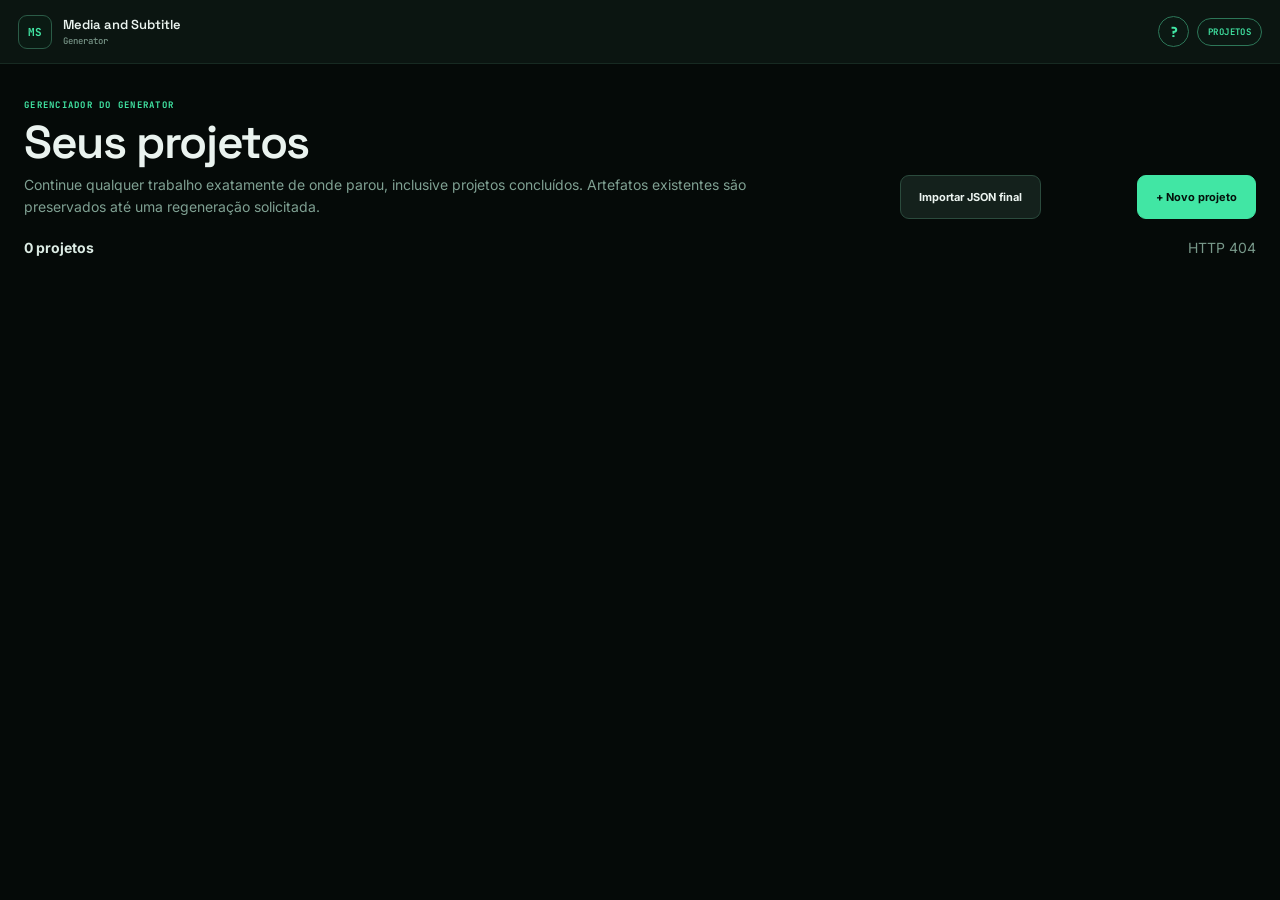
==== commit ca6c8b7c: "Load shared mobile helper consistently" ====
--- a/static/index.html
+++ b/static/index.html
@@ -1,4 +1,5 @@
 <!doctype html><html lang="pt-BR"><head><meta charset="utf-8"><meta name="viewport" content="width=device-width,initial-scale=1"><meta name="theme-color" content="#07100c"><title>Projetos · Generator</title><link href="https://fonts.googleapis.com/css2?family=Inter:wght@400;500;600;700&family=JetBrains+Mono:wght@400;500;600&family=Space+Grotesk:wght@500;600;700&display=swap" rel="stylesheet"><link rel="stylesheet" href="/static/styles.css?v=alpha-1.51"></head><body data-page="projects">
 <header class="topbar"><a class="brand" href="/"><span class="brand-mark">MS</span><span><b>Media and Subtitle</b><small>Generator</small></span></a><div class="top-actions"><span class="alpha-chip">PROJETOS</span></div></header>
 <main class="page-shell projects-shell"><header class="page-hero"><div><span class="eyebrow">GERENCIADOR DO GENERATOR</span><h1>Seus projetos</h1><p>Continue qualquer trabalho exatamente de onde parou, inclusive projetos concluídos. Artefatos existentes são preservados até uma regeneração solicitada.</p></div><button id="importFinalProject" class="btn btn-outline btn-lg" type="button">Importar JSON final</button><input id="finalProjectFile" type="file" accept=".json,application/json" hidden><button id="newProject" class="btn btn-primary btn-lg" type="button">+ Novo projeto</button></header><section class="projects-summary"><b id="projectCount">0 projetos</b><span id="projectsMessage">Carregando…</span></section><section id="projectsGrid" class="projects-grid" aria-live="polite"></section><nav id="projectsPagination" class="projects-pagination" aria-label="Paginação"></nav></main>
-<dialog id="deleteProjectDialog" class="app-dialog project-delete-dialog"><div class="dialog-panel"><header class="dialog-head"><div><span class="mini-kicker">EXCLUIR PROJETO</span><h2>Confirma a exclusão?</h2></div></header><p id="deleteProjectText"></p><div class="dialog-actions"><button id="cancelDeleteProject" class="btn btn-outline" type="button">Cancelar</button><button id="confirmDeleteProject" class="btn btn-danger" type="button">Excluir definitivamente</button></div></div></dialog><script src="/static/projects.js?v=alpha-1.2" defer></script></body></html>
+<dialog id="deleteProjectDialog" class="app-dialog project-delete-dialog"><div class="dialog-panel"><header class="dialog-head"><div><span class="mini-kicker">EXCLUIR PROJETO</span><h2>Confirma a exclusão?</h2></div></header><p id="deleteProjectText"></p><div class="dialog-actions"><button id="cancelDeleteProject" class="btn btn-outline" type="button">Cancelar</button><button id="confirmDeleteProject" class="btn btn-danger" type="button">Excluir definitivamente</button></div></div></dialog><script src="/static/projects.js?v=alpha-1.2" defer></script>  <script src="/static/mobile.js?v=cleanup-20260918" defer></script>
+</body></html>
